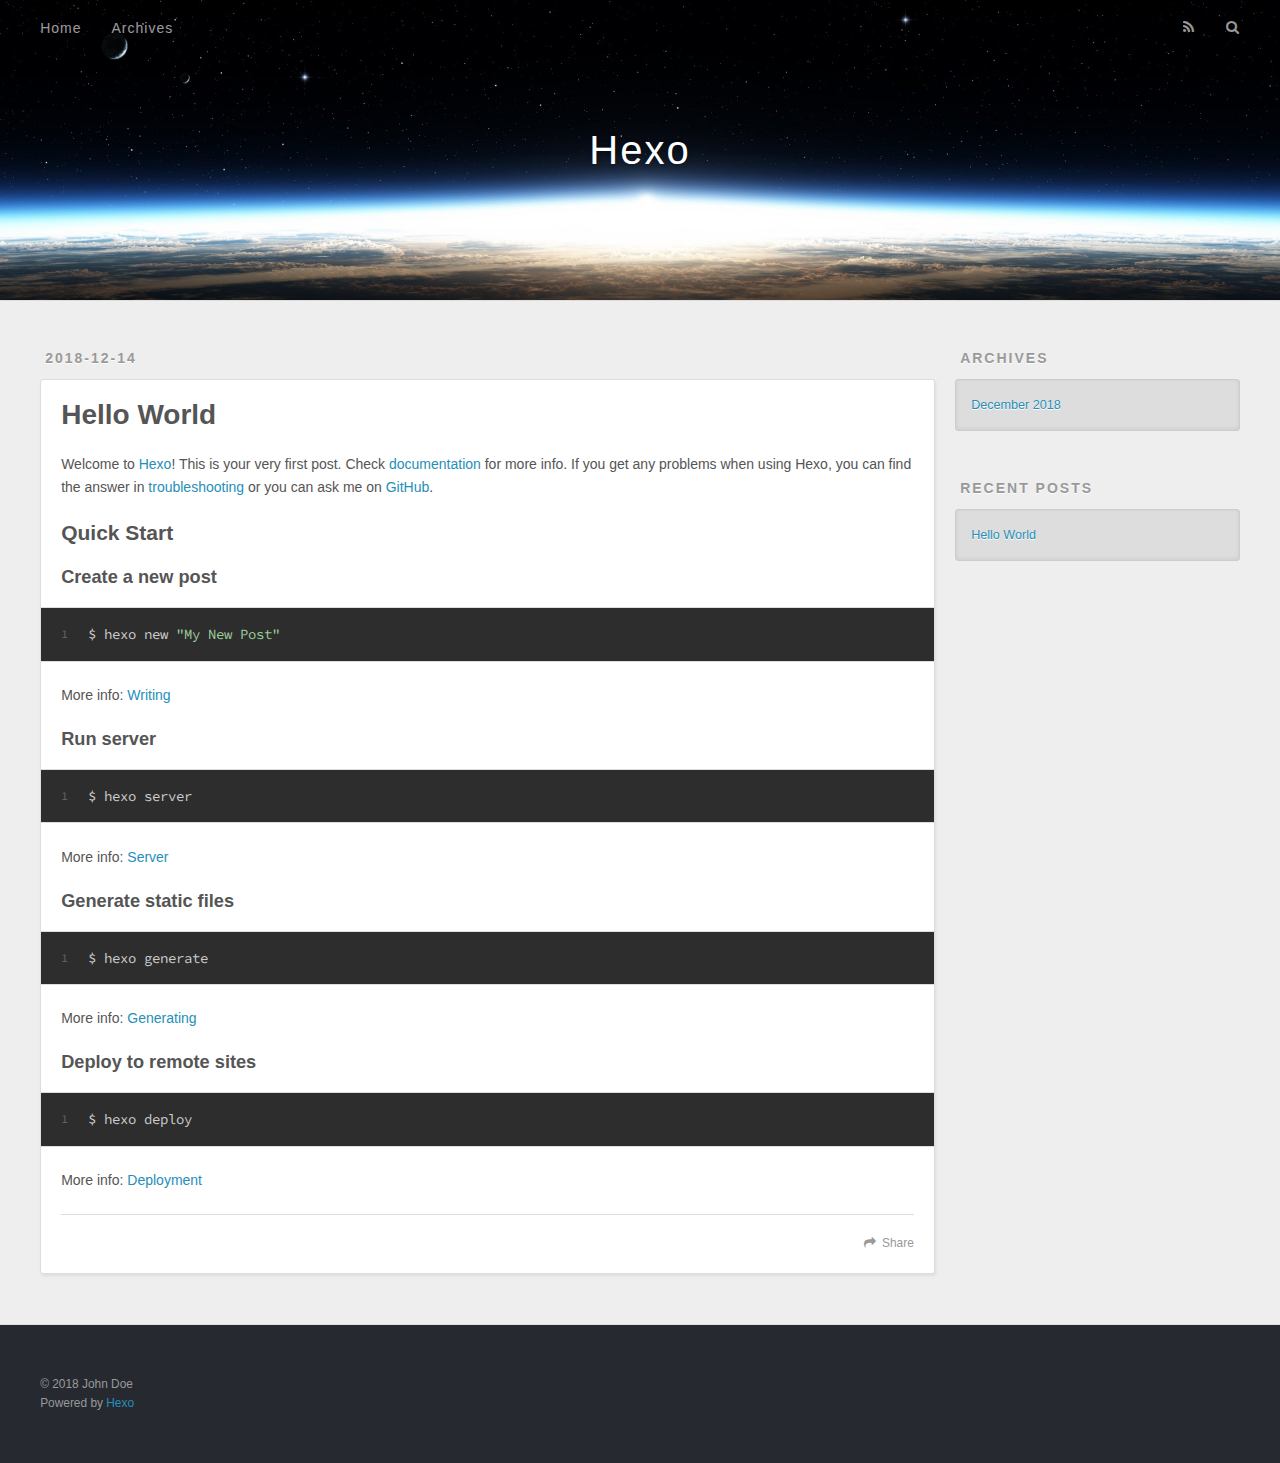
==== index.html @ 829ed629 "Site updated: 2018-12-14 21:58:43" ====
<!DOCTYPE html>
<html>
<head><meta name="generator" content="Hexo 3.8.0">
  <meta charset="utf-8">
  

  
  <title>Hexo</title>
  <meta name="viewport" content="width=device-width, initial-scale=1, maximum-scale=1">
  <meta property="og:type" content="website">
<meta property="og:title" content="Hexo">
<meta property="og:url" content="http://yoursite.com/index.html">
<meta property="og:site_name" content="Hexo">
<meta property="og:locale" content="default">
<meta name="twitter:card" content="summary">
<meta name="twitter:title" content="Hexo">
  
    <link rel="alternate" href="/atom.xml" title="Hexo" type="application/atom+xml">
  
  
    <link rel="icon" href="/favicon.png">
  
  
    <link href="//fonts.googleapis.com/css?family=Source+Code+Pro" rel="stylesheet" type="text/css">
  
  <link rel="stylesheet" href="/css/style.css">
</head>
</html>
<body>
  <div id="container">
    <div id="wrap">
      <header id="header">
  <div id="banner"></div>
  <div id="header-outer" class="outer">
    <div id="header-title" class="inner">
      <h1 id="logo-wrap">
        <a href="/" id="logo">Hexo</a>
      </h1>
      
    </div>
    <div id="header-inner" class="inner">
      <nav id="main-nav">
        <a id="main-nav-toggle" class="nav-icon"></a>
        
          <a class="main-nav-link" href="/">Home</a>
        
          <a class="main-nav-link" href="/archives">Archives</a>
        
      </nav>
      <nav id="sub-nav">
        
          <a id="nav-rss-link" class="nav-icon" href="/atom.xml" title="RSS Feed"></a>
        
        <a id="nav-search-btn" class="nav-icon" title="Search"></a>
      </nav>
      <div id="search-form-wrap">
        <form action="//google.com/search" method="get" accept-charset="UTF-8" class="search-form"><input type="search" name="q" class="search-form-input" placeholder="Search"><button type="submit" class="search-form-submit">&#xF002;</button><input type="hidden" name="sitesearch" value="http://yoursite.com"></form>
      </div>
    </div>
  </div>
</header>
      <div class="outer">
        <section id="main">
  
    <article id="post-hello-world" class="article article-type-post" itemscope="" itemprop="blogPost">
  <div class="article-meta">
    <a href="/2018/12/14/hello-world/" class="article-date">
  <time datetime="2018-12-14T13:43:56.917Z" itemprop="datePublished">2018-12-14</time>
</a>
    
  </div>
  <div class="article-inner">
    
    
      <header class="article-header">
        
  
    <h1 itemprop="name">
      <a class="article-title" href="/2018/12/14/hello-world/">Hello World</a>
    </h1>
  

      </header>
    
    <div class="article-entry" itemprop="articleBody">
      
        <p>Welcome to <a href="https://hexo.io/" target="_blank" rel="noopener">Hexo</a>! This is your very first post. Check <a href="https://hexo.io/docs/" target="_blank" rel="noopener">documentation</a> for more info. If you get any problems when using Hexo, you can find the answer in <a href="https://hexo.io/docs/troubleshooting.html" target="_blank" rel="noopener">troubleshooting</a> or you can ask me on <a href="https://github.com/hexojs/hexo/issues" target="_blank" rel="noopener">GitHub</a>.</p>
<h2 id="Quick-Start"><a href="#Quick-Start" class="headerlink" title="Quick Start"></a>Quick Start</h2><h3 id="Create-a-new-post"><a href="#Create-a-new-post" class="headerlink" title="Create a new post"></a>Create a new post</h3><figure class="highlight bash"><table><tr><td class="gutter"><pre><span class="line">1</span><br></pre></td><td class="code"><pre><span class="line">$ hexo new <span class="string">"My New Post"</span></span><br></pre></td></tr></table></figure>
<p>More info: <a href="https://hexo.io/docs/writing.html" target="_blank" rel="noopener">Writing</a></p>
<h3 id="Run-server"><a href="#Run-server" class="headerlink" title="Run server"></a>Run server</h3><figure class="highlight bash"><table><tr><td class="gutter"><pre><span class="line">1</span><br></pre></td><td class="code"><pre><span class="line">$ hexo server</span><br></pre></td></tr></table></figure>
<p>More info: <a href="https://hexo.io/docs/server.html" target="_blank" rel="noopener">Server</a></p>
<h3 id="Generate-static-files"><a href="#Generate-static-files" class="headerlink" title="Generate static files"></a>Generate static files</h3><figure class="highlight bash"><table><tr><td class="gutter"><pre><span class="line">1</span><br></pre></td><td class="code"><pre><span class="line">$ hexo generate</span><br></pre></td></tr></table></figure>
<p>More info: <a href="https://hexo.io/docs/generating.html" target="_blank" rel="noopener">Generating</a></p>
<h3 id="Deploy-to-remote-sites"><a href="#Deploy-to-remote-sites" class="headerlink" title="Deploy to remote sites"></a>Deploy to remote sites</h3><figure class="highlight bash"><table><tr><td class="gutter"><pre><span class="line">1</span><br></pre></td><td class="code"><pre><span class="line">$ hexo deploy</span><br></pre></td></tr></table></figure>
<p>More info: <a href="https://hexo.io/docs/deployment.html" target="_blank" rel="noopener">Deployment</a></p>

      
    </div>
    <footer class="article-footer">
      <a data-url="http://yoursite.com/2018/12/14/hello-world/" data-id="cjpo3c5bd0000q1fya7l4quei" class="article-share-link">Share</a>
      
      
    </footer>
  </div>
  
</article>


  


</section>
        
          <aside id="sidebar">
  
    

  
    

  
    
  
    
  <div class="widget-wrap">
    <h3 class="widget-title">Archives</h3>
    <div class="widget">
      <ul class="archive-list"><li class="archive-list-item"><a class="archive-list-link" href="/archives/2018/12/">December 2018</a></li></ul>
    </div>
  </div>


  
    
  <div class="widget-wrap">
    <h3 class="widget-title">Recent Posts</h3>
    <div class="widget">
      <ul>
        
          <li>
            <a href="/2018/12/14/hello-world/">Hello World</a>
          </li>
        
      </ul>
    </div>
  </div>

  
</aside>
        
      </div>
      <footer id="footer">
  
  <div class="outer">
    <div id="footer-info" class="inner">
      &copy; 2018 John Doe<br>
      Powered by <a href="http://hexo.io/" target="_blank">Hexo</a>
    </div>
  </div>
</footer>
    </div>
    <nav id="mobile-nav">
  
    <a href="/" class="mobile-nav-link">Home</a>
  
    <a href="/archives" class="mobile-nav-link">Archives</a>
  
</nav>
    

<script src="//ajax.googleapis.com/ajax/libs/jquery/2.0.3/jquery.min.js"></script>


  <link rel="stylesheet" href="/fancybox/jquery.fancybox.css">
  <script src="/fancybox/jquery.fancybox.pack.js"></script>


<script src="/js/script.js"></script>



  </div>
</body>
</html>
---- css/style.css ----
body {
  width: 100%;
}
body:before,
body:after {
  content: "";
  display: table;
}
body:after {
  clear: both;
}
html,
body,
div,
span,
applet,
object,
iframe,
h1,
h2,
h3,
h4,
h5,
h6,
p,
blockquote,
pre,
a,
abbr,
acronym,
address,
big,
cite,
code,
del,
dfn,
em,
img,
ins,
kbd,
q,
s,
samp,
small,
strike,
strong,
sub,
sup,
tt,
var,
dl,
dt,
dd,
ol,
ul,
li,
fieldset,
form,
label,
legend,
table,
caption,
tbody,
tfoot,
thead,
tr,
th,
td {
  margin: 0;
  padding: 0;
  border: 0;
  outline: 0;
  font-weight: inherit;
  font-style: inherit;
  font-family: inherit;
  font-size: 100%;
  vertical-align: baseline;
}
body {
  line-height: 1;
  color: #000;
  background: #fff;
}
ol,
ul {
  list-style: none;
}
table {
  border-collapse: separate;
  border-spacing: 0;
  vertical-align: middle;
}
caption,
th,
td {
  text-align: left;
  font-weight: normal;
  vertical-align: middle;
}
a img {
  border: none;
}
input,
button {
  margin: 0;
  padding: 0;
}
input::-moz-focus-inner,
button::-moz-focus-inner {
  border: 0;
  padding: 0;
}
@font-face {
  font-family: FontAwesome;
  font-style: normal;
  font-weight: normal;
  src: url("fonts/fontawesome-webfont.eot?v=#4.0.3");
  src: url("fonts/fontawesome-webfont.eot?#iefix&v=#4.0.3") format("embedded-opentype"), url("fonts/fontawesome-webfont.woff?v=#4.0.3") format("woff"), url("fonts/fontawesome-webfont.ttf?v=#4.0.3") format("truetype"), url("fonts/fontawesome-webfont.svg#fontawesomeregular?v=#4.0.3") format("svg");
}
html,
body,
#container {
  height: 100%;
}
body {
  background: #eee;
  font: 14px -apple-system, BlinkMacSystemFont, "Segoe UI", "Roboto", "Oxygen", "Ubuntu", "Cantarell", "Fira Sans", "Droid Sans", "Helvetica Neue", sans-serif;
  -webkit-text-size-adjust: 100%;
}
.outer {
  max-width: 1220px;
  margin: 0 auto;
  padding: 0 20px;
}
.outer:before,
.outer:after {
  content: "";
  display: table;
}
.outer:after {
  clear: both;
}
.inner {
  display: inline;
  float: left;
  width: 98.33333333333333%;
  margin: 0 0.833333333333333%;
}
.left,
.alignleft {
  float: left;
}
.right,
.alignright {
  float: right;
}
.clear {
  clear: both;
}
#container {
  position: relative;
}
.mobile-nav-on {
  overflow: hidden;
}
#wrap {
  height: 100%;
  width: 100%;
  position: absolute;
  top: 0;
  left: 0;
  -webkit-transition: 0.2s ease-out;
  -moz-transition: 0.2s ease-out;
  -ms-transition: 0.2s ease-out;
  transition: 0.2s ease-out;
  z-index: 1;
  background: #eee;
}
.mobile-nav-on #wrap {
  left: 280px;
}
@media screen and (min-width: 768px) {
  #main {
    display: inline;
    float: left;
    width: 73.33333333333333%;
    margin: 0 0.833333333333333%;
  }
}
.article-date,
.article-category-link,
.archive-year,
.widget-title {
  text-decoration: none;
  text-transform: uppercase;
  letter-spacing: 2px;
  color: #999;
  margin-bottom: 1em;
  margin-left: 5px;
  line-height: 1em;
  text-shadow: 0 1px #fff;
  font-weight: bold;
}
.article-inner,
.archive-article-inner {
  background: #fff;
  -webkit-box-shadow: 1px 2px 3px #ddd;
  box-shadow: 1px 2px 3px #ddd;
  border: 1px solid #ddd;
  border-radius: 3px;
}
.article-entry h1,
.widget h1 {
  font-size: 2em;
}
.article-entry h2,
.widget h2 {
  font-size: 1.5em;
}
.article-entry h3,
.widget h3 {
  font-size: 1.3em;
}
.article-entry h4,
.widget h4 {
  font-size: 1.2em;
}
.article-entry h5,
.widget h5 {
  font-size: 1em;
}
.article-entry h6,
.widget h6 {
  font-size: 1em;
  color: #999;
}
.article-entry hr,
.widget hr {
  border: 1px dashed #ddd;
}
.article-entry strong,
.widget strong {
  font-weight: bold;
}
.article-entry em,
.widget em,
.article-entry cite,
.widget cite {
  font-style: italic;
}
.article-entry sup,
.widget sup,
.article-entry sub,
.widget sub {
  font-size: 0.75em;
  line-height: 0;
  position: relative;
  vertical-align: baseline;
}
.article-entry sup,
.widget sup {
  top: -0.5em;
}
.article-entry sub,
.widget sub {
  bottom: -0.2em;
}
.article-entry small,
.widget small {
  font-size: 0.85em;
}
.article-entry acronym,
.widget acronym,
.article-entry abbr,
.widget abbr {
  border-bottom: 1px dotted;
}
.article-entry ul,
.widget ul,
.article-entry ol,
.widget ol,
.article-entry dl,
.widget dl {
  margin: 0 20px;
  line-height: 1.6em;
}
.article-entry ul ul,
.widget ul ul,
.article-entry ol ul,
.widget ol ul,
.article-entry ul ol,
.widget ul ol,
.article-entry ol ol,
.widget ol ol {
  margin-top: 0;
  margin-bottom: 0;
}
.article-entry ul,
.widget ul {
  list-style: disc;
}
.article-entry ol,
.widget ol {
  list-style: decimal;
}
.article-entry dt,
.widget dt {
  font-weight: bold;
}
#header {
  height: 300px;
  position: relative;
  border-bottom: 1px solid #ddd;
}
#header:before,
#header:after {
  content: "";
  position: absolute;
  left: 0;
  right: 0;
  height: 40px;
}
#header:before {
  top: 0;
  background: -webkit-linear-gradient(rgba(0,0,0,0.2), transparent);
  background: -moz-linear-gradient(rgba(0,0,0,0.2), transparent);
  background: -ms-linear-gradient(rgba(0,0,0,0.2), transparent);
  background: linear-gradient(rgba(0,0,0,0.2), transparent);
}
#header:after {
  bottom: 0;
  background: -webkit-linear-gradient(transparent, rgba(0,0,0,0.2));
  background: -moz-linear-gradient(transparent, rgba(0,0,0,0.2));
  background: -ms-linear-gradient(transparent, rgba(0,0,0,0.2));
  background: linear-gradient(transparent, rgba(0,0,0,0.2));
}
#header-outer {
  height: 100%;
  position: relative;
}
#header-inner {
  position: relative;
  overflow: hidden;
}
#banner {
  position: absolute;
  top: 0;
  left: 0;
  width: 100%;
  height: 100%;
  background: url("images/banner.jpg") center #000;
  -webkit-background-size: cover;
  -moz-background-size: cover;
  background-size: cover;
  z-index: -1;
}
#header-title {
  text-align: center;
  height: 40px;
  position: absolute;
  top: 50%;
  left: 0;
  margin-top: -20px;
}
#logo,
#subtitle {
  text-decoration: none;
  color: #fff;
  font-weight: 300;
  text-shadow: 0 1px 4px rgba(0,0,0,0.3);
}
#logo {
  font-size: 40px;
  line-height: 40px;
  letter-spacing: 2px;
}
#subtitle {
  font-size: 16px;
  line-height: 16px;
  letter-spacing: 1px;
}
#subtitle-wrap {
  margin-top: 16px;
}
#main-nav {
  float: left;
  margin-left: -15px;
}
.nav-icon,
.main-nav-link {
  float: left;
  color: #fff;
  opacity: 0.6;
  text-decoration: none;
  text-shadow: 0 1px rgba(0,0,0,0.2);
  -webkit-transition: opacity 0.2s;
  -moz-transition: opacity 0.2s;
  -ms-transition: opacity 0.2s;
  transition: opacity 0.2s;
  display: block;
  padding: 20px 15px;
}
.nav-icon:hover,
.main-nav-link:hover {
  opacity: 1;
}
.nav-icon {
  font-family: FontAwesome;
  text-align: center;
  font-size: 14px;
  width: 14px;
  height: 14px;
  padding: 20px 15px;
  position: relative;
  cursor: pointer;
}
.main-nav-link {
  font-weight: 300;
  letter-spacing: 1px;
}
@media screen and (max-width: 479px) {
  .main-nav-link {
    display: none;
  }
}
#main-nav-toggle {
  display: none;
}
#main-nav-toggle:before {
  content: "\f0c9";
}
@media screen and (max-width: 479px) {
  #main-nav-toggle {
    display: block;
  }
}
#sub-nav {
  float: right;
  margin-right: -15px;
}
#nav-rss-link:before {
  content: "\f09e";
}
#nav-search-btn:before {
  content: "\f002";
}
#search-form-wrap {
  position: absolute;
  top: 15px;
  width: 150px;
  height: 30px;
  right: -150px;
  opacity: 0;
  -webkit-transition: 0.2s ease-out;
  -moz-transition: 0.2s ease-out;
  -ms-transition: 0.2s ease-out;
  transition: 0.2s ease-out;
}
#search-form-wrap.on {
  opacity: 1;
  right: 0;
}
@media screen and (max-width: 479px) {
  #search-form-wrap {
    width: 100%;
    right: -100%;
  }
}
.search-form {
  position: absolute;
  top: 0;
  left: 0;
  right: 0;
  background: #fff;
  padding: 5px 15px;
  border-radius: 15px;
  -webkit-box-shadow: 0 0 10px rgba(0,0,0,0.3);
  box-shadow: 0 0 10px rgba(0,0,0,0.3);
}
.search-form-input {
  border: none;
  background: none;
  color: #555;
  width: 100%;
  font: 13px -apple-system, BlinkMacSystemFont, "Segoe UI", "Roboto", "Oxygen", "Ubuntu", "Cantarell", "Fira Sans", "Droid Sans", "Helvetica Neue", sans-serif;
  outline: none;
}
.search-form-input::-webkit-search-results-decoration,
.search-form-input::-webkit-search-cancel-button {
  -webkit-appearance: none;
}
.search-form-submit {
  position: absolute;
  top: 50%;
  right: 10px;
  margin-top: -7px;
  font: 13px FontAwesome;
  border: none;
  background: none;
  color: #bbb;
  cursor: pointer;
}
.search-form-submit:hover,
.search-form-submit:focus {
  color: #777;
}
.article {
  margin: 50px 0;
}
.article-inner {
  overflow: hidden;
}
.article-meta:before,
.article-meta:after {
  content: "";
  display: table;
}
.article-meta:after {
  clear: both;
}
.article-date {
  float: left;
}
.article-category {
  float: left;
  line-height: 1em;
  color: #ccc;
  text-shadow: 0 1px #fff;
  margin-left: 8px;
}
.article-category:before {
  content: "\2022";
}
.article-category-link {
  margin: 0 12px 1em;
}
.article-header {
  padding: 20px 20px 0;
}
.article-title {
  text-decoration: none;
  font-size: 2em;
  font-weight: bold;
  color: #555;
  line-height: 1.1em;
  -webkit-transition: color 0.2s;
  -moz-transition: color 0.2s;
  -ms-transition: color 0.2s;
  transition: color 0.2s;
}
a.article-title:hover {
  color: #258fb8;
}
.article-entry {
  color: #555;
  padding: 0 20px;
}
.article-entry:before,
.article-entry:after {
  content: "";
  display: table;
}
.article-entry:after {
  clear: both;
}
.article-entry p,
.article-entry table {
  line-height: 1.6em;
  margin: 1.6em 0;
}
.article-entry h1,
.article-entry h2,
.article-entry h3,
.article-entry h4,
.article-entry h5,
.article-entry h6 {
  font-weight: bold;
}
.article-entry h1,
.article-entry h2,
.article-entry h3,
.article-entry h4,
.article-entry h5,
.article-entry h6 {
  line-height: 1.1em;
  margin: 1.1em 0;
}
.article-entry a {
  color: #258fb8;
  text-decoration: none;
}
.article-entry a:hover {
  text-decoration: underline;
}
.article-entry ul,
.article-entry ol,
.article-entry dl {
  margin-top: 1.6em;
  margin-bottom: 1.6em;
}
.article-entry img,
.article-entry video {
  max-width: 100%;
  height: auto;
  display: block;
  margin: auto;
}
.article-entry iframe {
  border: none;
}
.article-entry table {
  width: 100%;
  border-collapse: collapse;
  border-spacing: 0;
}
.article-entry th {
  font-weight: bold;
  border-bottom: 3px solid #ddd;
  padding-bottom: 0.5em;
}
.article-entry td {
  border-bottom: 1px solid #ddd;
  padding: 10px 0;
}
.article-entry blockquote {
  font-family: Georgia, "Times New Roman", serif;
  font-size: 1.4em;
  margin: 1.6em 20px;
  text-align: center;
}
.article-entry blockquote footer {
  font-size: 14px;
  margin: 1.6em 0;
  font-family: -apple-system, BlinkMacSystemFont, "Segoe UI", "Roboto", "Oxygen", "Ubuntu", "Cantarell", "Fira Sans", "Droid Sans", "Helvetica Neue", sans-serif;
}
.article-entry blockquote footer cite:before {
  content: "—";
  padding: 0 0.5em;
}
.article-entry .pullquote {
  text-align: left;
  width: 45%;
  margin: 0;
}
.article-entry .pullquote.left {
  margin-left: 0.5em;
  margin-right: 1em;
}
.article-entry .pullquote.right {
  margin-right: 0.5em;
  margin-left: 1em;
}
.article-entry .caption {
  color: #999;
  display: block;
  font-size: 0.9em;
  margin-top: 0.5em;
  position: relative;
  text-align: center;
}
.article-entry .video-container {
  position: relative;
  padding-top: 56.25%;
  height: 0;
  overflow: hidden;
}
.article-entry .video-container iframe,
.article-entry .video-container object,
.article-entry .video-container embed {
  position: absolute;
  top: 0;
  left: 0;
  width: 100%;
  height: 100%;
  margin-top: 0;
}
.article-more-link a {
  display: inline-block;
  line-height: 1em;
  padding: 6px 15px;
  border-radius: 15px;
  background: #eee;
  color: #999;
  text-shadow: 0 1px #fff;
  text-decoration: none;
}
.article-more-link a:hover {
  background: #258fb8;
  color: #fff;
  text-decoration: none;
  text-shadow: 0 1px #1e7293;
}
.article-footer {
  font-size: 0.85em;
  line-height: 1.6em;
  border-top: 1px solid #ddd;
  padding-top: 1.6em;
  margin: 0 20px 20px;
}
.article-footer:before,
.article-footer:after {
  content: "";
  display: table;
}
.article-footer:after {
  clear: both;
}
.article-footer a {
  color: #999;
  text-decoration: none;
}
.article-footer a:hover {
  color: #555;
}
.article-tag-list-item {
  float: left;
  margin-right: 10px;
}
.article-tag-list-link:before {
  content: "#";
}
.article-comment-link {
  float: right;
}
.article-comment-link:before {
  content: "\f075";
  font-family: FontAwesome;
  padding-right: 8px;
}
.article-share-link {
  cursor: pointer;
  float: right;
  margin-left: 20px;
}
.article-share-link:before {
  content: "\f064";
  font-family: FontAwesome;
  padding-right: 6px;
}
#article-nav {
  position: relative;
}
#article-nav:before,
#article-nav:after {
  content: "";
  display: table;
}
#article-nav:after {
  clear: both;
}
@media screen and (min-width: 768px) {
  #article-nav {
    margin: 50px 0;
  }
  #article-nav:before {
    width: 8px;
    height: 8px;
    position: absolute;
    top: 50%;
    left: 50%;
    margin-top: -4px;
    margin-left: -4px;
    content: "";
    border-radius: 50%;
    background: #ddd;
    -webkit-box-shadow: 0 1px 2px #fff;
    box-shadow: 0 1px 2px #fff;
  }
}
.article-nav-link-wrap {
  text-decoration: none;
  text-shadow: 0 1px #fff;
  color: #999;
  -webkit-box-sizing: border-box;
  -moz-box-sizing: border-box;
  box-sizing: border-box;
  margin-top: 50px;
  text-align: center;
  display: block;
}
.article-nav-link-wrap:hover {
  color: #555;
}
@media screen and (min-width: 768px) {
  .article-nav-link-wrap {
    width: 50%;
    margin-top: 0;
  }
}
@media screen and (min-width: 768px) {
  #article-nav-newer {
    float: left;
    text-align: right;
    padding-right: 20px;
  }
}
@media screen and (min-width: 768px) {
  #article-nav-older {
    float: right;
    text-align: left;
    padding-left: 20px;
  }
}
.article-nav-caption {
  text-transform: uppercase;
  letter-spacing: 2px;
  color: #ddd;
  line-height: 1em;
  font-weight: bold;
}
#article-nav-newer .article-nav-caption {
  margin-right: -2px;
}
.article-nav-title {
  font-size: 0.85em;
  line-height: 1.6em;
  margin-top: 0.5em;
}
.article-share-box {
  position: absolute;
  display: none;
  background: #fff;
  -webkit-box-shadow: 1px 2px 10px rgba(0,0,0,0.2);
  box-shadow: 1px 2px 10px rgba(0,0,0,0.2);
  border-radius: 3px;
  margin-left: -145px;
  overflow: hidden;
  z-index: 1;
}
.article-share-box.on {
  display: block;
}
.article-share-input {
  width: 100%;
  background: none;
  -webkit-box-sizing: border-box;
  -moz-box-sizing: border-box;
  box-sizing: border-box;
  font: 14px -apple-system, BlinkMacSystemFont, "Segoe UI", "Roboto", "Oxygen", "Ubuntu", "Cantarell", "Fira Sans", "Droid Sans", "Helvetica Neue", sans-serif;
  padding: 0 15px;
  color: #555;
  outline: none;
  border: 1px solid #ddd;
  border-radius: 3px 3px 0 0;
  height: 36px;
  line-height: 36px;
}
.article-share-links {
  background: #eee;
}
.article-share-links:before,
.article-share-links:after {
  content: "";
  display: table;
}
.article-share-links:after {
  clear: both;
}
.article-share-twitter,
.article-share-facebook,
.article-share-pinterest,
.article-share-google {
  width: 50px;
  height: 36px;
  display: block;
  float: left;
  position: relative;
  color: #999;
  text-shadow: 0 1px #fff;
}
.article-share-twitter:before,
.article-share-facebook:before,
.article-share-pinterest:before,
.article-share-google:before {
  font-size: 20px;
  font-family: FontAwesome;
  width: 20px;
  height: 20px;
  position: absolute;
  top: 50%;
  left: 50%;
  margin-top: -10px;
  margin-left: -10px;
  text-align: center;
}
.article-share-twitter:hover,
.article-share-facebook:hover,
.article-share-pinterest:hover,
.article-share-google:hover {
  color: #fff;
}
.article-share-twitter:before {
  content: "\f099";
}
.article-share-twitter:hover {
  background: #00aced;
  text-shadow: 0 1px #008abe;
}
.article-share-facebook:before {
  content: "\f09a";
}
.article-share-facebook:hover {
  background: #3b5998;
  text-shadow: 0 1px #2f477a;
}
.article-share-pinterest:before {
  content: "\f0d2";
}
.article-share-pinterest:hover {
  background: #cb2027;
  text-shadow: 0 1px #a21a1f;
}
.article-share-google:before {
  content: "\f0d5";
}
.article-share-google:hover {
  background: #dd4b39;
  text-shadow: 0 1px #be3221;
}
.article-gallery {
  background: #000;
  position: relative;
}
.article-gallery-photos {
  position: relative;
  overflow: hidden;
}
.article-gallery-img {
  display: none;
  max-width: 100%;
}
.article-gallery-img:first-child {
  display: block;
}
.article-gallery-img.loaded {
  position: absolute;
  display: block;
}
.article-gallery-img img {
  display: block;
  max-width: 100%;
  margin: 0 auto;
}
#comments {
  background: #fff;
  -webkit-box-shadow: 1px 2px 3px #ddd;
  box-shadow: 1px 2px 3px #ddd;
  padding: 20px;
  border: 1px solid #ddd;
  border-radius: 3px;
  margin: 50px 0;
}
#comments a {
  color: #258fb8;
}
.archives-wrap {
  margin: 50px 0;
}
.archives:before,
.archives:after {
  content: "";
  display: table;
}
.archives:after {
  clear: both;
}
.archive-year-wrap {
  margin-bottom: 1em;
}
.archives {
  -webkit-column-gap: 10px;
  -moz-column-gap: 10px;
  column-gap: 10px;
}
@media screen and (min-width: 480px) and (max-width: 767px) {
  .archives {
    -webkit-column-count: 2;
    -moz-column-count: 2;
    column-count: 2;
  }
}
@media screen and (min-width: 768px) {
  .archives {
    -webkit-column-count: 3;
    -moz-column-count: 3;
    column-count: 3;
  }
}
.archive-article {
  -webkit-column-break-inside: avoid;
  page-break-inside: avoid;
  overflow: hidden;
  break-inside: avoid-column;
}
.archive-article-inner {
  padding: 10px;
  margin-bottom: 15px;
}
.archive-article-title {
  text-decoration: none;
  font-weight: bold;
  color: #555;
  -webkit-transition: color 0.2s;
  -moz-transition: color 0.2s;
  -ms-transition: color 0.2s;
  transition: color 0.2s;
  line-height: 1.6em;
}
.archive-article-title:hover {
  color: #258fb8;
}
.archive-article-footer {
  margin-top: 1em;
}
.archive-article-date {
  color: #999;
  text-decoration: none;
  font-size: 0.85em;
  line-height: 1em;
  margin-bottom: 0.5em;
  display: block;
}
#page-nav {
  margin: 50px auto;
  background: #fff;
  -webkit-box-shadow: 1px 2px 3px #ddd;
  box-shadow: 1px 2px 3px #ddd;
  border: 1px solid #ddd;
  border-radius: 3px;
  text-align: center;
  color: #999;
  overflow: hidden;
}
#page-nav:before,
#page-nav:after {
  content: "";
  display: table;
}
#page-nav:after {
  clear: both;
}
#page-nav a,
#page-nav span {
  padding: 10px 20px;
  line-height: 1;
  height: 2ex;
}
#page-nav a {
  color: #999;
  text-decoration: none;
}
#page-nav a:hover {
  background: #999;
  color: #fff;
}
#page-nav .prev {
  float: left;
}
#page-nav .next {
  float: right;
}
#page-nav .page-number {
  display: inline-block;
}
@media screen and (max-width: 479px) {
  #page-nav .page-number {
    display: none;
  }
}
#page-nav .current {
  color: #555;
  font-weight: bold;
}
#page-nav .space {
  color: #ddd;
}
#footer {
  background: #262a30;
  padding: 50px 0;
  border-top: 1px solid #ddd;
  color: #999;
}
#footer a {
  color: #258fb8;
  text-decoration: none;
}
#footer a:hover {
  text-decoration: underline;
}
#footer-info {
  line-height: 1.6em;
  font-size: 0.85em;
}
.article-entry pre,
.article-entry .highlight {
  background: #2d2d2d;
  margin: 0 -20px;
  padding: 15px 20px;
  border-style: solid;
  border-color: #ddd;
  border-width: 1px 0;
  overflow: auto;
  color: #ccc;
  line-height: 22.400000000000002px;
}
.article-entry .highlight .gutter pre,
.article-entry .gist .gist-file .gist-data .line-numbers {
  color: #666;
  font-size: 0.85em;
}
.article-entry pre,
.article-entry code {
  font-family: "Source Code Pro", Consolas, Monaco, Menlo, Consolas, monospace;
}
.article-entry code {
  background: #eee;
  text-shadow: 0 1px #fff;
  padding: 0 0.3em;
}
.article-entry pre code {
  background: none;
  text-shadow: none;
  padding: 0;
}
.article-entry .highlight pre {
  border: none;
  margin: 0;
  padding: 0;
}
.article-entry .highlight table {
  margin: 0;
  width: auto;
}
.article-entry .highlight td {
  border: none;
  padding: 0;
}
.article-entry .highlight figcaption {
  font-size: 0.85em;
  color: #999;
  line-height: 1em;
  margin-bottom: 1em;
}
.article-entry .highlight figcaption:before,
.article-entry .highlight figcaption:after {
  content: "";
  display: table;
}
.article-entry .highlight figcaption:after {
  clear: both;
}
.article-entry .highlight figcaption a {
  float: right;
}
.article-entry .highlight .gutter pre {
  text-align: right;
  padding-right: 20px;
}
.article-entry .highlight .line {
  height: 22.400000000000002px;
}
.article-entry .highlight .line.marked {
  background: #515151;
}
.article-entry .gist {
  margin: 0 -20px;
  border-style: solid;
  border-color: #ddd;
  border-width: 1px 0;
  background: #2d2d2d;
  padding: 15px 20px 15px 0;
}
.article-entry .gist .gist-file {
  border: none;
  font-family: "Source Code Pro", Consolas, Monaco, Menlo, Consolas, monospace;
  margin: 0;
}
.article-entry .gist .gist-file .gist-data {
  background: none;
  border: none;
}
.article-entry .gist .gist-file .gist-data .line-numbers {
  background: none;
  border: none;
  padding: 0 20px 0 0;
}
.article-entry .gist .gist-file .gist-data .line-data {
  padding: 0 !important;
}
.article-entry .gist .gist-file .highlight {
  margin: 0;
  padding: 0;
  border: none;
}
.article-entry .gist .gist-file .gist-meta {
  background: #2d2d2d;
  color: #999;
  font: 0.85em -apple-system, BlinkMacSystemFont, "Segoe UI", "Roboto", "Oxygen", "Ubuntu", "Cantarell", "Fira Sans", "Droid Sans", "Helvetica Neue", sans-serif;
  text-shadow: 0 0;
  padding: 0;
  margin-top: 1em;
  margin-left: 20px;
}
.article-entry .gist .gist-file .gist-meta a {
  color: #258fb8;
  font-weight: normal;
}
.article-entry .gist .gist-file .gist-meta a:hover {
  text-decoration: underline;
}
pre .comment,
pre .title {
  color: #999;
}
pre .variable,
pre .attribute,
pre .tag,
pre .regexp,
pre .ruby .constant,
pre .xml .tag .title,
pre .xml .pi,
pre .xml .doctype,
pre .html .doctype,
pre .css .id,
pre .css .class,
pre .css .pseudo {
  color: #f2777a;
}
pre .number,
pre .preprocessor,
pre .built_in,
pre .literal,
pre .params,
pre .constant {
  color: #f99157;
}
pre .class,
pre .ruby .class .title,
pre .css .rules .attribute {
  color: #9c9;
}
pre .string,
pre .value,
pre .inheritance,
pre .header,
pre .ruby .symbol,
pre .xml .cdata {
  color: #9c9;
}
pre .css .hexcolor {
  color: #6cc;
}
pre .function,
pre .python .decorator,
pre .python .title,
pre .ruby .function .title,
pre .ruby .title .keyword,
pre .perl .sub,
pre .javascript .title,
pre .coffeescript .title {
  color: #69c;
}
pre .keyword,
pre .javascript .function {
  color: #c9c;
}
@media screen and (max-width: 479px) {
  #mobile-nav {
    position: absolute;
    top: 0;
    left: 0;
    width: 280px;
    height: 100%;
    background: #191919;
    border-right: 1px solid #fff;
  }
}
@media screen and (max-width: 479px) {
  .mobile-nav-link {
    display: block;
    color: #999;
    text-decoration: none;
    padding: 15px 20px;
    font-weight: bold;
  }
  .mobile-nav-link:hover {
    color: #fff;
  }
}
@media screen and (min-width: 768px) {
  #sidebar {
    display: inline;
    float: left;
    width: 23.333333333333332%;
    margin: 0 0.833333333333333%;
  }
}
.widget-wrap {
  margin: 50px 0;
}
.widget {
  color: #777;
  text-shadow: 0 1px #fff;
  background: #ddd;
  -webkit-box-shadow: 0 -1px 4px #ccc inset;
  box-shadow: 0 -1px 4px #ccc inset;
  border: 1px solid #ccc;
  padding: 15px;
  border-radius: 3px;
}
.widget a {
  color: #258fb8;
  text-decoration: none;
}
.widget a:hover {
  text-decoration: underline;
}
.widget ul ul,
.widget ol ul,
.widget dl ul,
.widget ul ol,
.widget ol ol,
.widget dl ol,
.widget ul dl,
.widget ol dl,
.widget dl dl {
  margin-left: 15px;
  list-style: disc;
}
.widget {
  line-height: 1.6em;
  word-wrap: break-word;
  font-size: 0.9em;
}
.widget ul,
.widget ol {
  list-style: none;
  margin: 0;
}
.widget ul ul,
.widget ol ul,
.widget ul ol,
.widget ol ol {
  margin: 0 20px;
}
.widget ul ul,
.widget ol ul {
  list-style: disc;
}
.widget ul ol,
.widget ol ol {
  list-style: decimal;
}
.category-list-count,
.tag-list-count,
.archive-list-count {
  padding-left: 5px;
  color: #999;
  font-size: 0.85em;
}
.category-list-count:before,
.tag-list-count:before,
.archive-list-count:before {
  content: "(";
}
.category-list-count:after,
.tag-list-count:after,
.archive-list-count:after {
  content: ")";
}
.tagcloud a {
  margin-right: 5px;
  display: inline-block;
}
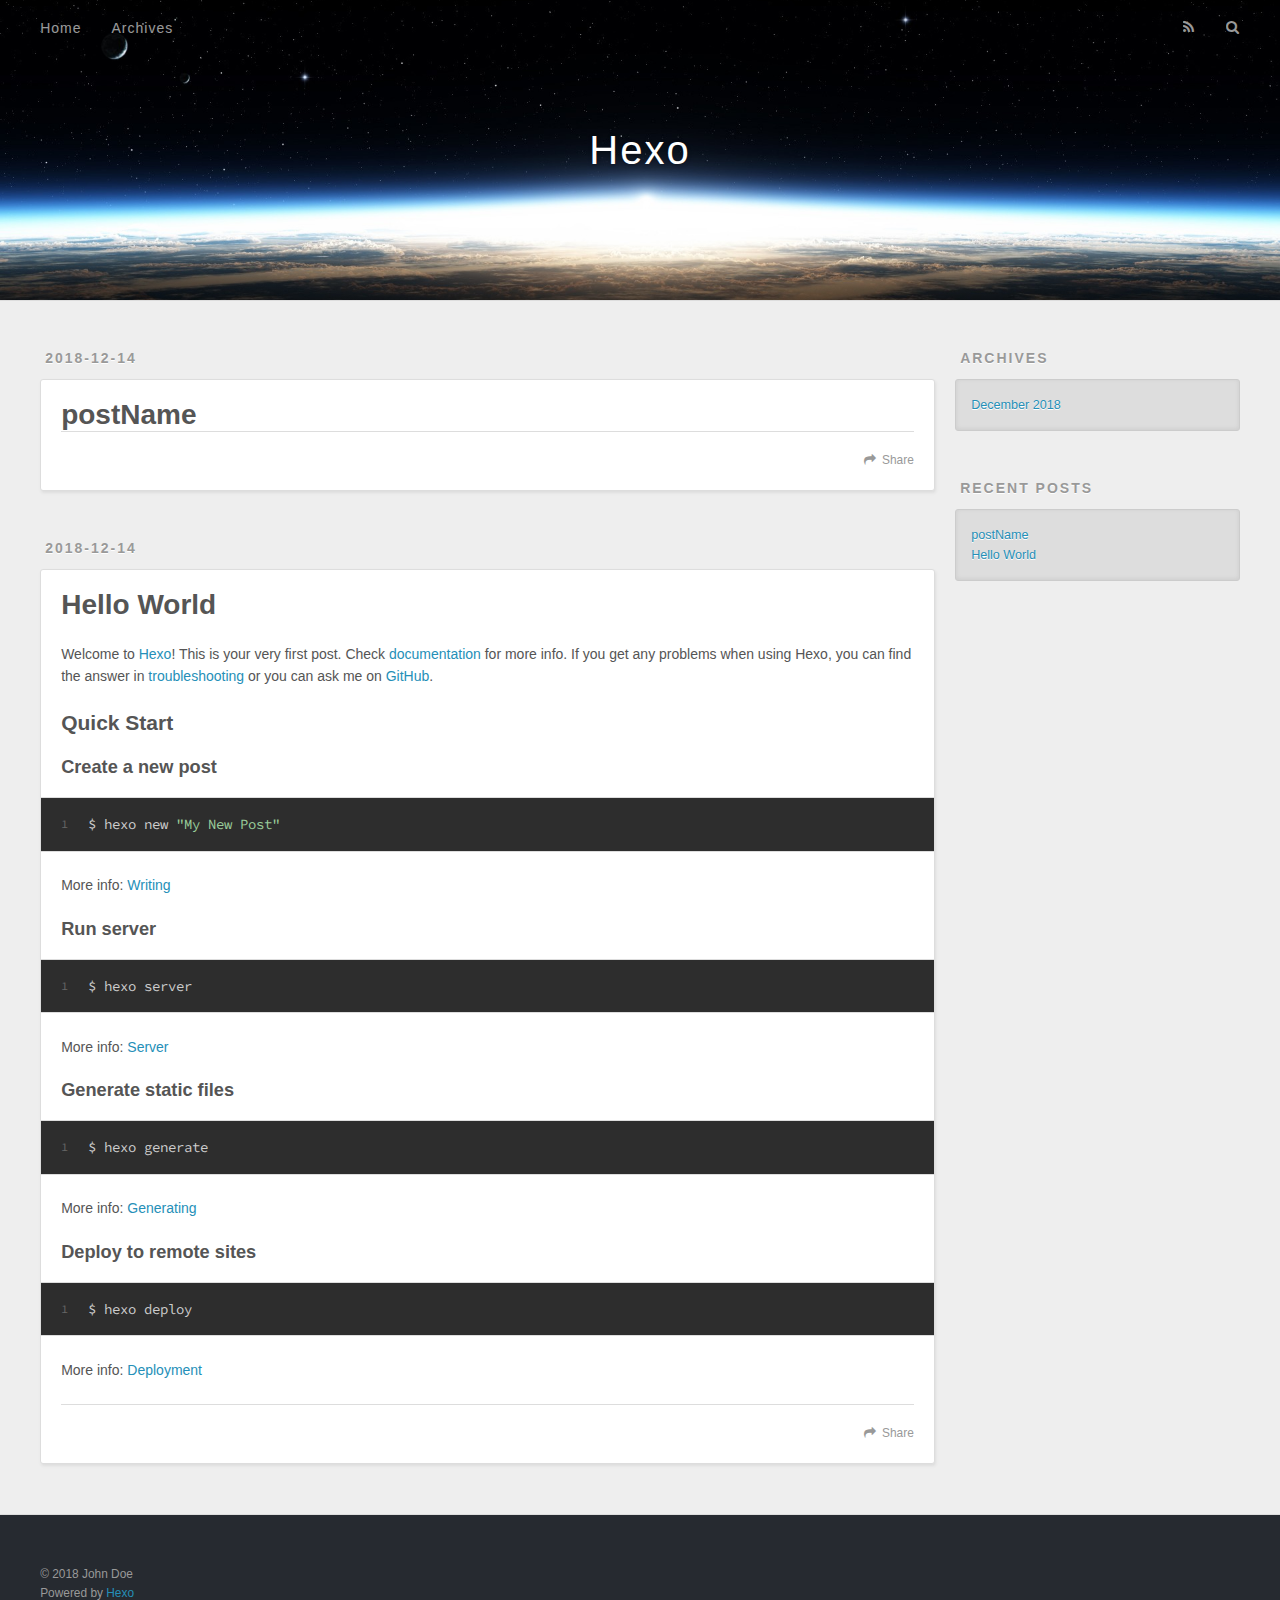
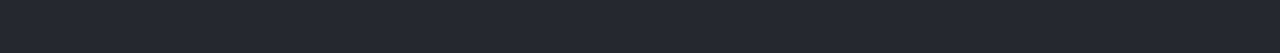
==== commit 116cebdc: "Site updated: 2018-12-14 22:01:47" ====
--- a/index.html
+++ b/index.html
@@ -62,6 +62,42 @@
       <div class="outer">
         <section id="main">
   
+    <article id="post-postName" class="article article-type-post" itemscope="" itemprop="blogPost">
+  <div class="article-meta">
+    <a href="/2018/12/14/postName/" class="article-date">
+  <time datetime="2018-12-14T14:01:36.000Z" itemprop="datePublished">2018-12-14</time>
+</a>
+    
+  </div>
+  <div class="article-inner">
+    
+    
+      <header class="article-header">
+        
+  
+    <h1 itemprop="name">
+      <a class="article-title" href="/2018/12/14/postName/">postName</a>
+    </h1>
+  
+
+      </header>
+    
+    <div class="article-entry" itemprop="articleBody">
+      
+        
+      
+    </div>
+    <footer class="article-footer">
+      <a data-url="http://yoursite.com/2018/12/14/postName/" data-id="cjpo3ppv90000tlsie39d3qp1" class="article-share-link">Share</a>
+      
+      
+    </footer>
+  </div>
+  
+</article>
+
+
+  
     <article id="post-hello-world" class="article article-type-post" itemscope="" itemprop="blogPost">
   <div class="article-meta">
     <a href="/2018/12/14/hello-world/" class="article-date">
@@ -97,7 +133,7 @@
       
     </div>
     <footer class="article-footer">
-      <a data-url="http://yoursite.com/2018/12/14/hello-world/" data-id="cjpo3c5bd0000q1fya7l4quei" class="article-share-link">Share</a>
+      <a data-url="http://yoursite.com/2018/12/14/hello-world/" data-id="cjpo3ppvd0001tlsit2i5ob4m" class="article-share-link">Share</a>
       
       
     </footer>
@@ -138,6 +174,10 @@
       <ul>
         
           <li>
+            <a href="/2018/12/14/postName/">postName</a>
+          </li>
+        
+          <li>
             <a href="/2018/12/14/hello-world/">Hello World</a>
           </li>
         
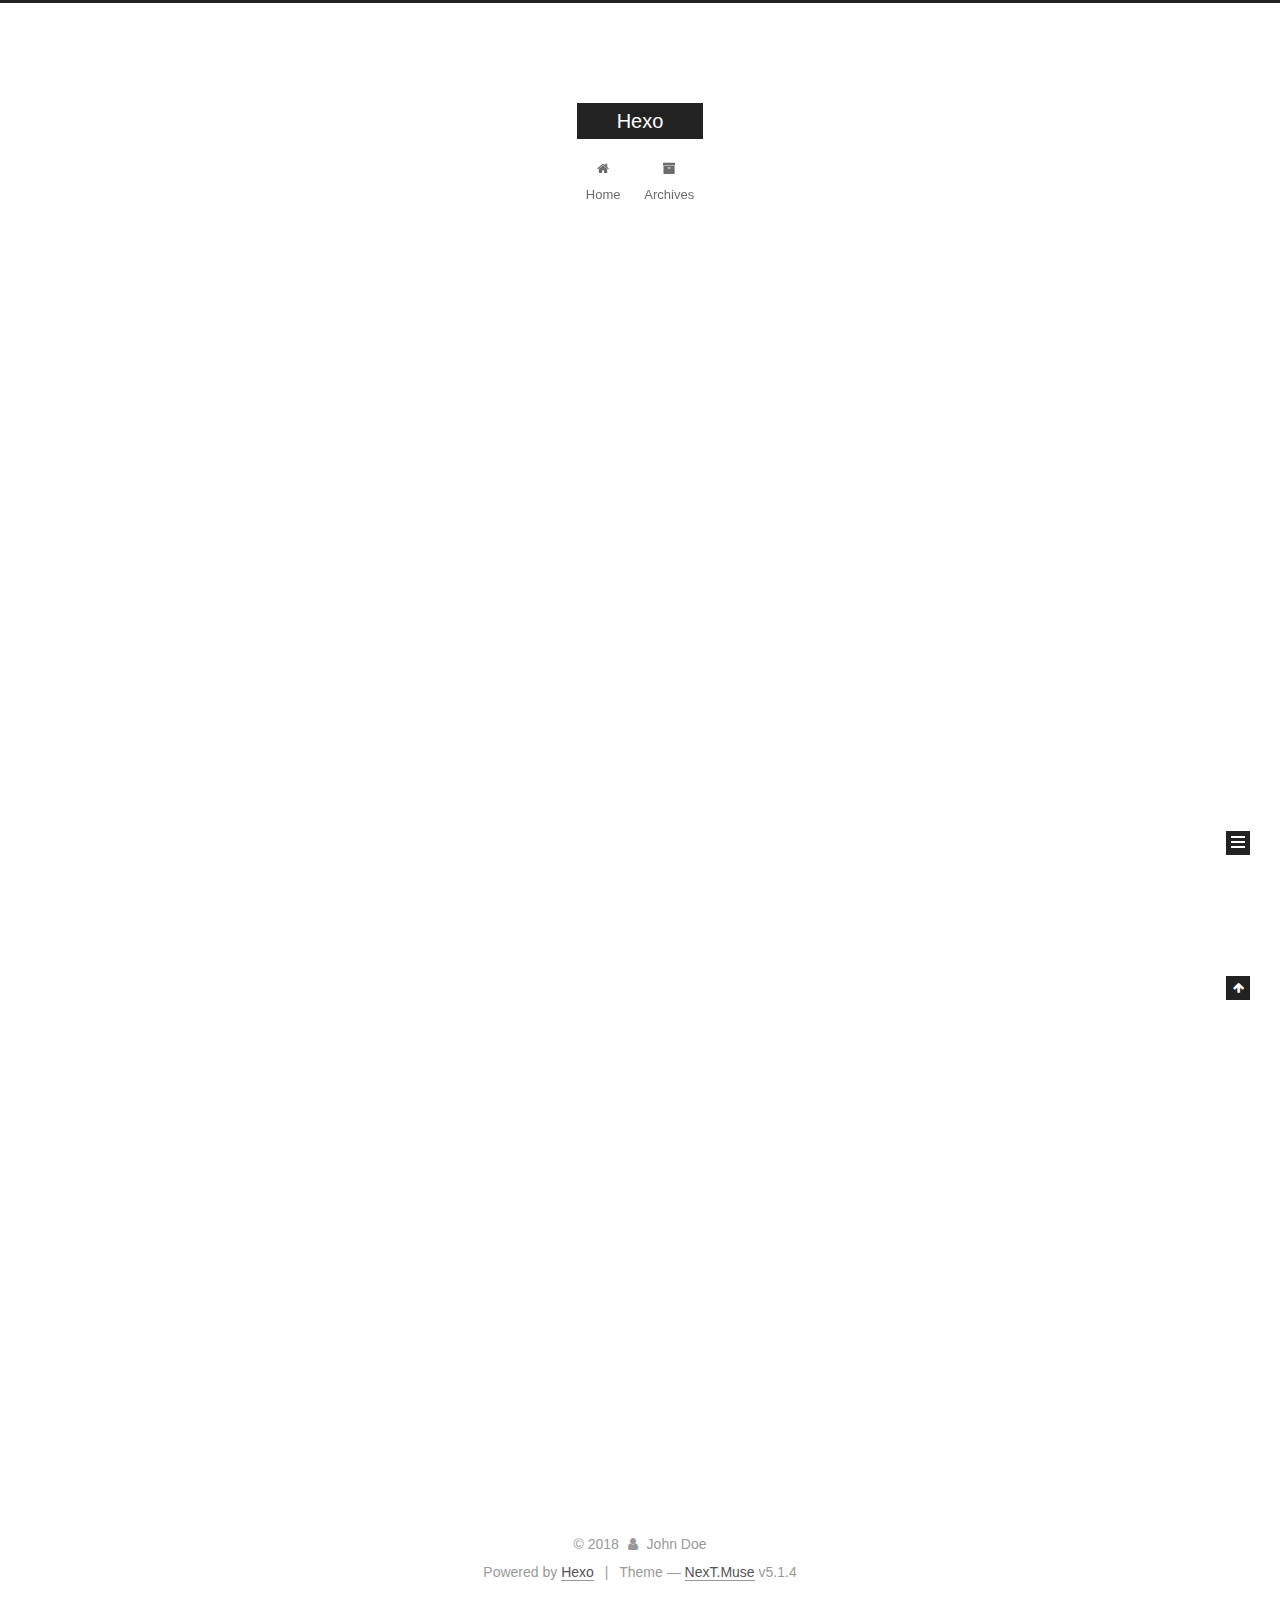
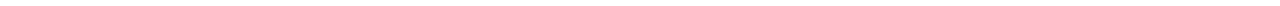
==== commit f1cdbf84: "Site updated: 2018-12-14 22:07:38" ====
--- a/index.html
+++ b/index.html
@@ -1,126 +1,425 @@
 <!DOCTYPE html>
-<html>
+
+
+
+  
+
+
+<html class="theme-next muse use-motion" lang="">
 <head><meta name="generator" content="Hexo 3.8.0">
-  <meta charset="utf-8">
-  
-
-  
-  <title>Hexo</title>
-  <meta name="viewport" content="width=device-width, initial-scale=1, maximum-scale=1">
-  <meta property="og:type" content="website">
+  <meta charset="UTF-8">
+<meta http-equiv="X-UA-Compatible" content="IE=edge">
+<meta name="viewport" content="width=device-width, initial-scale=1, maximum-scale=1">
+<meta name="theme-color" content="#222">
+
+
+
+
+
+
+
+
+
+<meta http-equiv="Cache-Control" content="no-transform">
+<meta http-equiv="Cache-Control" content="no-siteapp">
+
+
+
+
+
+
+
+
+
+
+
+
+
+
+
+
+  
+  
+  <link href="/lib/fancybox/source/jquery.fancybox.css?v=2.1.5" rel="stylesheet" type="text/css">
+
+
+
+
+
+
+
+<link href="/lib/font-awesome/css/font-awesome.min.css?v=4.6.2" rel="stylesheet" type="text/css">
+
+<link href="/css/main.css?v=5.1.4" rel="stylesheet" type="text/css">
+
+
+  <link rel="apple-touch-icon" sizes="180x180" href="/images/apple-touch-icon-next.png?v=5.1.4">
+
+
+  <link rel="icon" type="image/png" sizes="32x32" href="/images/favicon-32x32-next.png?v=5.1.4">
+
+
+  <link rel="icon" type="image/png" sizes="16x16" href="/images/favicon-16x16-next.png?v=5.1.4">
+
+
+  <link rel="mask-icon" href="/images/logo.svg?v=5.1.4" color="#222">
+
+
+
+
+
+  <meta name="keywords" content="Hexo, NexT">
+
+
+
+
+
+
+
+
+
+
+<meta property="og:type" content="website">
 <meta property="og:title" content="Hexo">
 <meta property="og:url" content="http://yoursite.com/index.html">
 <meta property="og:site_name" content="Hexo">
 <meta property="og:locale" content="default">
 <meta name="twitter:card" content="summary">
 <meta name="twitter:title" content="Hexo">
-  
-    <link rel="alternate" href="/atom.xml" title="Hexo" type="application/atom+xml">
-  
-  
-    <link rel="icon" href="/favicon.png">
-  
-  
-    <link href="//fonts.googleapis.com/css?family=Source+Code+Pro" rel="stylesheet" type="text/css">
-  
-  <link rel="stylesheet" href="/css/style.css">
+
+
+
+<script type="text/javascript" id="hexo.configurations">
+  var NexT = window.NexT || {};
+  var CONFIG = {
+    root: '/',
+    scheme: 'Muse',
+    version: '5.1.4',
+    sidebar: {"position":"left","display":"post","offset":12,"b2t":false,"scrollpercent":false,"onmobile":false},
+    fancybox: true,
+    tabs: true,
+    motion: {"enable":true,"async":false,"transition":{"post_block":"fadeIn","post_header":"slideDownIn","post_body":"slideDownIn","coll_header":"slideLeftIn","sidebar":"slideUpIn"}},
+    duoshuo: {
+      userId: '0',
+      author: 'Author'
+    },
+    algolia: {
+      applicationID: '',
+      apiKey: '',
+      indexName: '',
+      hits: {"per_page":10},
+      labels: {"input_placeholder":"Search for Posts","hits_empty":"We didn't find any results for the search: ${query}","hits_stats":"${hits} results found in ${time} ms"}
+    }
+  };
+</script>
+
+
+
+  <link rel="canonical" href="http://yoursite.com/">
+
+
+
+
+
+  <title>Hexo</title>
+  
+
+
+
+
+
+
+
+
 </head>
-</html>
-<body>
-  <div id="container">
-    <div id="wrap">
-      <header id="header">
-  <div id="banner"></div>
-  <div id="header-outer" class="outer">
-    <div id="header-title" class="inner">
-      <h1 id="logo-wrap">
-        <a href="/" id="logo">Hexo</a>
-      </h1>
-      
+
+<body itemscope="" itemtype="http://schema.org/WebPage" lang="default">
+
+  
+  
+    
+  
+
+  <div class="container sidebar-position-left 
+  page-home">
+    <div class="headband"></div>
+
+    <header id="header" class="header" itemscope="" itemtype="http://schema.org/WPHeader">
+      <div class="header-inner"><div class="site-brand-wrapper">
+  <div class="site-meta ">
+    
+
+    <div class="custom-logo-site-title">
+      <a href="/" class="brand" rel="start">
+        <span class="logo-line-before"><i></i></span>
+        <span class="site-title">Hexo</span>
+        <span class="logo-line-after"><i></i></span>
+      </a>
     </div>
-    <div id="header-inner" class="inner">
-      <nav id="main-nav">
-        <a id="main-nav-toggle" class="nav-icon"></a>
-        
-          <a class="main-nav-link" href="/">Home</a>
-        
-          <a class="main-nav-link" href="/archives">Archives</a>
-        
-      </nav>
-      <nav id="sub-nav">
-        
-          <a id="nav-rss-link" class="nav-icon" href="/atom.xml" title="RSS Feed"></a>
-        
-        <a id="nav-search-btn" class="nav-icon" title="Search"></a>
-      </nav>
-      <div id="search-form-wrap">
-        <form action="//google.com/search" method="get" accept-charset="UTF-8" class="search-form"><input type="search" name="q" class="search-form-input" placeholder="Search"><button type="submit" class="search-form-submit">&#xF002;</button><input type="hidden" name="sitesearch" value="http://yoursite.com"></form>
-      </div>
+      
+        <p class="site-subtitle"></p>
+      
+  </div>
+
+  <div class="site-nav-toggle">
+    <button>
+      <span class="btn-bar"></span>
+      <span class="btn-bar"></span>
+      <span class="btn-bar"></span>
+    </button>
+  </div>
+</div>
+
+<nav class="site-nav">
+  
+
+  
+    <ul id="menu" class="menu">
+      
+        
+        <li class="menu-item menu-item-home">
+          <a href="/" rel="section">
+            
+              <i class="menu-item-icon fa fa-fw fa-home"></i> <br>
+            
+            Home
+          </a>
+        </li>
+      
+        
+        <li class="menu-item menu-item-archives">
+          <a href="/archives/" rel="section">
+            
+              <i class="menu-item-icon fa fa-fw fa-archive"></i> <br>
+            
+            Archives
+          </a>
+        </li>
+      
+
+      
+    </ul>
+  
+
+  
+</nav>
+
+
+
+ </div>
+    </header>
+
+    <main id="main" class="main">
+      <div class="main-inner">
+        <div class="content-wrap">
+          <div id="content" class="content">
+            
+  <section id="posts" class="posts-expand">
+    
+      
+
+  
+
+  
+  
+  
+
+  <article class="post post-type-normal" itemscope="" itemtype="http://schema.org/Article">
+  
+  
+  
+  <div class="post-block">
+    <link itemprop="mainEntityOfPage" href="http://yoursite.com/2018/12/14/postName/">
+
+    <span hidden itemprop="author" itemscope="" itemtype="http://schema.org/Person">
+      <meta itemprop="name" content="John Doe">
+      <meta itemprop="description" content="">
+      <meta itemprop="image" content="/images/avatar.gif">
+    </span>
+
+    <span hidden itemprop="publisher" itemscope="" itemtype="http://schema.org/Organization">
+      <meta itemprop="name" content="Hexo">
+    </span>
+
+    
+      <header class="post-header">
+
+        
+        
+          <h1 class="post-title" itemprop="name headline">
+                
+                <a class="post-title-link" href="/2018/12/14/postName/" itemprop="url">postName</a></h1>
+        
+
+        <div class="post-meta">
+          <span class="post-time">
+            
+              <span class="post-meta-item-icon">
+                <i class="fa fa-calendar-o"></i>
+              </span>
+              
+                <span class="post-meta-item-text">Posted on</span>
+              
+              <time title="Post created" itemprop="dateCreated datePublished" datetime="2018-12-14T22:01:36+08:00">
+                2018-12-14
+              </time>
+            
+
+            
+
+            
+          </span>
+
+          
+
+          
+            
+          
+
+          
+          
+
+          
+
+          
+
+          
+
+        </div>
+      </header>
+    
+
+    
+    
+    
+    <div class="post-body" itemprop="articleBody">
+
+      
+      
+
+      
+        
+          
+            
+          
+        
+      
     </div>
-  </div>
-</header>
-      <div class="outer">
-        <section id="main">
-  
-    <article id="post-postName" class="article article-type-post" itemscope="" itemprop="blogPost">
-  <div class="article-meta">
-    <a href="/2018/12/14/postName/" class="article-date">
-  <time datetime="2018-12-14T14:01:36.000Z" itemprop="datePublished">2018-12-14</time>
-</a>
-    
-  </div>
-  <div class="article-inner">
-    
-    
-      <header class="article-header">
-        
-  
-    <h1 itemprop="name">
-      <a class="article-title" href="/2018/12/14/postName/">postName</a>
-    </h1>
-  
-
-      </header>
-    
-    <div class="article-entry" itemprop="articleBody">
-      
-        
-      
-    </div>
-    <footer class="article-footer">
-      <a data-url="http://yoursite.com/2018/12/14/postName/" data-id="cjpo3ppv90000tlsie39d3qp1" class="article-share-link">Share</a>
-      
+    
+    
+    
+
+    
+
+    
+
+    
+
+    <footer class="post-footer">
+      
+
+      
+
+      
+
+      
+      
+        <div class="post-eof"></div>
       
     </footer>
   </div>
   
-</article>
-
-
-  
-    <article id="post-hello-world" class="article article-type-post" itemscope="" itemprop="blogPost">
-  <div class="article-meta">
-    <a href="/2018/12/14/hello-world/" class="article-date">
-  <time datetime="2018-12-14T13:43:56.917Z" itemprop="datePublished">2018-12-14</time>
-</a>
-    
-  </div>
-  <div class="article-inner">
-    
-    
-      <header class="article-header">
-        
-  
-    <h1 itemprop="name">
-      <a class="article-title" href="/2018/12/14/hello-world/">Hello World</a>
-    </h1>
-  
-
+  
+  
+  </article>
+
+
+    
+      
+
+  
+
+  
+  
+  
+
+  <article class="post post-type-normal" itemscope="" itemtype="http://schema.org/Article">
+  
+  
+  
+  <div class="post-block">
+    <link itemprop="mainEntityOfPage" href="http://yoursite.com/2018/12/14/hello-world/">
+
+    <span hidden itemprop="author" itemscope="" itemtype="http://schema.org/Person">
+      <meta itemprop="name" content="John Doe">
+      <meta itemprop="description" content="">
+      <meta itemprop="image" content="/images/avatar.gif">
+    </span>
+
+    <span hidden itemprop="publisher" itemscope="" itemtype="http://schema.org/Organization">
+      <meta itemprop="name" content="Hexo">
+    </span>
+
+    
+      <header class="post-header">
+
+        
+        
+          <h1 class="post-title" itemprop="name headline">
+                
+                <a class="post-title-link" href="/2018/12/14/hello-world/" itemprop="url">Hello World</a></h1>
+        
+
+        <div class="post-meta">
+          <span class="post-time">
+            
+              <span class="post-meta-item-icon">
+                <i class="fa fa-calendar-o"></i>
+              </span>
+              
+                <span class="post-meta-item-text">Posted on</span>
+              
+              <time title="Post created" itemprop="dateCreated datePublished" datetime="2018-12-14T21:43:56+08:00">
+                2018-12-14
+              </time>
+            
+
+            
+
+            
+          </span>
+
+          
+
+          
+            
+          
+
+          
+          
+
+          
+
+          
+
+          
+
+        </div>
       </header>
     
-    <div class="article-entry" itemprop="articleBody">
-      
-        <p>Welcome to <a href="https://hexo.io/" target="_blank" rel="noopener">Hexo</a>! This is your very first post. Check <a href="https://hexo.io/docs/" target="_blank" rel="noopener">documentation</a> for more info. If you get any problems when using Hexo, you can find the answer in <a href="https://hexo.io/docs/troubleshooting.html" target="_blank" rel="noopener">troubleshooting</a> or you can ask me on <a href="https://github.com/hexojs/hexo/issues" target="_blank" rel="noopener">GitHub</a>.</p>
+
+    
+    
+    
+    <div class="post-body" itemprop="articleBody">
+
+      
+      
+
+      
+        
+          
+            <p>Welcome to <a href="https://hexo.io/" target="_blank" rel="noopener">Hexo</a>! This is your very first post. Check <a href="https://hexo.io/docs/" target="_blank" rel="noopener">documentation</a> for more info. If you get any problems when using Hexo, you can find the answer in <a href="https://hexo.io/docs/troubleshooting.html" target="_blank" rel="noopener">troubleshooting</a> or you can ask me on <a href="https://github.com/hexojs/hexo/issues" target="_blank" rel="noopener">GitHub</a>.</p>
 <h2 id="Quick-Start"><a href="#Quick-Start" class="headerlink" title="Quick Start"></a>Quick Start</h2><h3 id="Create-a-new-post"><a href="#Create-a-new-post" class="headerlink" title="Create a new post"></a>Create a new post</h3><figure class="highlight bash"><table><tr><td class="gutter"><pre><span class="line">1</span><br></pre></td><td class="code"><pre><span class="line">$ hexo new <span class="string">"My New Post"</span></span><br></pre></td></tr></table></figure>
 <p>More info: <a href="https://hexo.io/docs/writing.html" target="_blank" rel="noopener">Writing</a></p>
 <h3 id="Run-server"><a href="#Run-server" class="headerlink" title="Run server"></a>Run server</h3><figure class="highlight bash"><table><tr><td class="gutter"><pre><span class="line">1</span><br></pre></td><td class="code"><pre><span class="line">$ hexo server</span><br></pre></td></tr></table></figure>
@@ -130,95 +429,307 @@
 <h3 id="Deploy-to-remote-sites"><a href="#Deploy-to-remote-sites" class="headerlink" title="Deploy to remote sites"></a>Deploy to remote sites</h3><figure class="highlight bash"><table><tr><td class="gutter"><pre><span class="line">1</span><br></pre></td><td class="code"><pre><span class="line">$ hexo deploy</span><br></pre></td></tr></table></figure>
 <p>More info: <a href="https://hexo.io/docs/deployment.html" target="_blank" rel="noopener">Deployment</a></p>
 
+          
+        
       
     </div>
-    <footer class="article-footer">
-      <a data-url="http://yoursite.com/2018/12/14/hello-world/" data-id="cjpo3ppvd0001tlsit2i5ob4m" class="article-share-link">Share</a>
-      
+    
+    
+    
+
+    
+
+    
+
+    
+
+    <footer class="post-footer">
+      
+
+      
+
+      
+
+      
+      
+        <div class="post-eof"></div>
       
     </footer>
   </div>
   
-</article>
-
-
-  
-
-
-</section>
-        
-          <aside id="sidebar">
-  
-    
-
-  
-    
-
-  
-    
-  
-    
-  <div class="widget-wrap">
-    <h3 class="widget-title">Archives</h3>
-    <div class="widget">
-      <ul class="archive-list"><li class="archive-list-item"><a class="archive-list-link" href="/archives/2018/12/">December 2018</a></li></ul>
+  
+  
+  </article>
+
+
+    
+  </section>
+
+  
+
+
+          </div>
+          
+
+
+          
+
+        </div>
+        
+          
+  
+  <div class="sidebar-toggle">
+    <div class="sidebar-toggle-line-wrap">
+      <span class="sidebar-toggle-line sidebar-toggle-line-first"></span>
+      <span class="sidebar-toggle-line sidebar-toggle-line-middle"></span>
+      <span class="sidebar-toggle-line sidebar-toggle-line-last"></span>
     </div>
   </div>
 
-
-  
-    
-  <div class="widget-wrap">
-    <h3 class="widget-title">Recent Posts</h3>
-    <div class="widget">
-      <ul>
-        
-          <li>
-            <a href="/2018/12/14/postName/">postName</a>
-          </li>
-        
-          <li>
-            <a href="/2018/12/14/hello-world/">Hello World</a>
-          </li>
-        
-      </ul>
+  <aside id="sidebar" class="sidebar">
+    
+    <div class="sidebar-inner">
+
+      
+
+      
+
+      <section class="site-overview-wrap sidebar-panel sidebar-panel-active">
+        <div class="site-overview">
+          <div class="site-author motion-element" itemprop="author" itemscope="" itemtype="http://schema.org/Person">
+            
+              <p class="site-author-name" itemprop="name">John Doe</p>
+              <p class="site-description motion-element" itemprop="description"></p>
+          </div>
+
+          <nav class="site-state motion-element">
+
+            
+              <div class="site-state-item site-state-posts">
+              
+                <a href="/archives/">
+              
+                  <span class="site-state-item-count">2</span>
+                  <span class="site-state-item-name">posts</span>
+                </a>
+              </div>
+            
+
+            
+
+            
+
+          </nav>
+
+          
+
+          
+
+          
+          
+
+          
+          
+
+          
+
+        </div>
+      </section>
+
+      
+
+      
+
     </div>
+  </aside>
+
+
+        
+      </div>
+    </main>
+
+    <footer id="footer" class="footer">
+      <div class="footer-inner">
+        <div class="copyright">&copy; <span itemprop="copyrightYear">2018</span>
+  <span class="with-love">
+    <i class="fa fa-user"></i>
+  </span>
+  <span class="author" itemprop="copyrightHolder">John Doe</span>
+
+  
+</div>
+
+
+  <div class="powered-by">Powered by <a class="theme-link" target="_blank" href="https://hexo.io">Hexo</a></div>
+
+
+
+  <span class="post-meta-divider">|</span>
+
+
+
+  <div class="theme-info">Theme &mdash; <a class="theme-link" target="_blank" href="https://github.com/iissnan/hexo-theme-next">NexT.Muse</a> v5.1.4</div>
+
+
+
+
+        
+
+
+
+
+
+
+
+        
+      </div>
+    </footer>
+
+    
+      <div class="back-to-top">
+        <i class="fa fa-arrow-up"></i>
+        
+      </div>
+    
+
+    
+
   </div>
 
   
-</aside>
-        
-      </div>
-      <footer id="footer">
-  
-  <div class="outer">
-    <div id="footer-info" class="inner">
-      &copy; 2018 John Doe<br>
-      Powered by <a href="http://hexo.io/" target="_blank">Hexo</a>
-    </div>
-  </div>
-</footer>
-    </div>
-    <nav id="mobile-nav">
-  
-    <a href="/" class="mobile-nav-link">Home</a>
-  
-    <a href="/archives" class="mobile-nav-link">Archives</a>
-  
-</nav>
-    
-
-<script src="//ajax.googleapis.com/ajax/libs/jquery/2.0.3/jquery.min.js"></script>
-
-
-  <link rel="stylesheet" href="/fancybox/jquery.fancybox.css">
-  <script src="/fancybox/jquery.fancybox.pack.js"></script>
-
-
-<script src="/js/script.js"></script>
-
-
-
-  </div>
+
+<script type="text/javascript">
+  if (Object.prototype.toString.call(window.Promise) !== '[object Function]') {
+    window.Promise = null;
+  }
+</script>
+
+
+
+
+
+
+
+
+
+  
+
+
+
+
+
+
+
+
+
+
+
+
+  
+  
+    <script type="text/javascript" src="/lib/jquery/index.js?v=2.1.3"></script>
+  
+
+  
+  
+    <script type="text/javascript" src="/lib/fastclick/lib/fastclick.min.js?v=1.0.6"></script>
+  
+
+  
+  
+    <script type="text/javascript" src="/lib/jquery_lazyload/jquery.lazyload.js?v=1.9.7"></script>
+  
+
+  
+  
+    <script type="text/javascript" src="/lib/velocity/velocity.min.js?v=1.2.1"></script>
+  
+
+  
+  
+    <script type="text/javascript" src="/lib/velocity/velocity.ui.min.js?v=1.2.1"></script>
+  
+
+  
+  
+    <script type="text/javascript" src="/lib/fancybox/source/jquery.fancybox.pack.js?v=2.1.5"></script>
+  
+
+
+  
+
+
+  <script type="text/javascript" src="/js/src/utils.js?v=5.1.4"></script>
+
+  <script type="text/javascript" src="/js/src/motion.js?v=5.1.4"></script>
+
+
+
+  
+  
+
+  
+
+  
+
+
+  <script type="text/javascript" src="/js/src/bootstrap.js?v=5.1.4"></script>
+
+
+
+  
+
+
+  
+
+
+
+
+	
+
+
+
+
+
+  
+
+
+
+
+
+  
+
+
+
+
+
+
+
+
+
+
+
+
+  
+
+
+
+
+
+  
+
+  
+
+  
+
+  
+  
+
+  
+
+  
+
+  
+
 </body>
-</html>+</html>
--- a/css/main.css
+++ b/css/main.css
@@ -0,0 +1,2662 @@
+/* normalize.css v3.0.2 | MIT License | git.io/normalize */
+html {
+  font-family: sans-serif; /* 1 */
+  -ms-text-size-adjust: 100%; /* 2 */
+  -webkit-text-size-adjust: 100%; /* 2 */
+}
+body {
+  margin: 0;
+}
+article,
+aside,
+details,
+figcaption,
+figure,
+footer,
+header,
+hgroup,
+main,
+menu,
+nav,
+section,
+summary {
+  display: block;
+}
+audio,
+canvas,
+progress,
+video {
+  display: inline-block; /* 1 */
+  vertical-align: baseline; /* 2 */
+}
+audio:not([controls]) {
+  display: none;
+  height: 0;
+}
+[hidden],
+template {
+  display: none;
+}
+a {
+  background-color: transparent;
+}
+a:active,
+a:hover {
+  outline: 0;
+}
+abbr[title] {
+  border-bottom: 1px dotted;
+}
+b,
+strong {
+  font-weight: bold;
+}
+dfn {
+  font-style: italic;
+}
+h1 {
+  font-size: 2em;
+  margin: 0.67em 0;
+}
+mark {
+  background: #ff0;
+  color: #000;
+}
+small {
+  font-size: 80%;
+}
+sub,
+sup {
+  font-size: 75%;
+  line-height: 0;
+  position: relative;
+  vertical-align: baseline;
+}
+sup {
+  top: -0.5em;
+}
+sub {
+  bottom: -0.25em;
+}
+img {
+  border: 0;
+}
+svg:not(:root) {
+  overflow: hidden;
+}
+figure {
+  margin: 1em 40px;
+}
+hr {
+  -moz-box-sizing: content-box;
+  box-sizing: content-box;
+  height: 0;
+}
+pre {
+  overflow: auto;
+}
+code,
+kbd,
+pre,
+samp {
+  font-family: monospace, monospace;
+  font-size: 1em;
+}
+button,
+input,
+optgroup,
+select,
+textarea {
+  color: inherit; /* 1 */
+  font: inherit; /* 2 */
+  margin: 0; /* 3 */
+}
+button {
+  overflow: visible;
+}
+button,
+select {
+  text-transform: none;
+}
+button,
+html input[type="button"],
+input[type="reset"],
+input[type="submit"] {
+  -webkit-appearance: button; /* 2 */
+  cursor: pointer; /* 3 */
+}
+button[disabled],
+html input[disabled] {
+  cursor: default;
+}
+button::-moz-focus-inner,
+input::-moz-focus-inner {
+  border: 0;
+  padding: 0;
+}
+input {
+  line-height: normal;
+}
+input[type="checkbox"],
+input[type="radio"] {
+  box-sizing: border-box; /* 1 */
+  padding: 0; /* 2 */
+}
+input[type="number"]::-webkit-inner-spin-button,
+input[type="number"]::-webkit-outer-spin-button {
+  height: auto;
+}
+input[type="search"] {
+  -webkit-appearance: textfield; /* 1 */
+  -moz-box-sizing: content-box;
+  -webkit-box-sizing: content-box; /* 2 */
+  box-sizing: content-box;
+}
+input[type="search"]::-webkit-search-cancel-button,
+input[type="search"]::-webkit-search-decoration {
+  -webkit-appearance: none;
+}
+fieldset {
+  border: 1px solid #c0c0c0;
+  margin: 0 2px;
+  padding: 0.35em 0.625em 0.75em;
+}
+legend {
+  border: 0; /* 1 */
+  padding: 0; /* 2 */
+}
+textarea {
+  overflow: auto;
+}
+optgroup {
+  font-weight: bold;
+}
+table {
+  border-collapse: collapse;
+  border-spacing: 0;
+}
+td,
+th {
+  padding: 0;
+}
+::selection {
+  background: #262a30;
+  color: #fff;
+}
+body {
+  position: relative;
+  font-family: 'Lato', "PingFang SC", "Microsoft YaHei", sans-serif;
+  font-size: 14px;
+  line-height: 2;
+  color: #555;
+  background: #fff;
+}
+@media (max-width: 767px) {
+  body {
+    padding-right: 0 !important;
+  }
+}
+@media (min-width: 768px) and (max-width: 991px) {
+  body {
+    padding-right: 0 !important;
+  }
+}
+@media (min-width: 1600px) {
+  body {
+    font-size: 16px;
+  }
+}
+h1,
+h2,
+h3,
+h4,
+h5,
+h6 {
+  margin: 0;
+  padding: 0;
+  font-weight: bold;
+  line-height: 1.5;
+  font-family: 'Lato', "PingFang SC", "Microsoft YaHei", sans-serif;
+}
+h2,
+h3,
+h4,
+h5,
+h6 {
+  margin: 20px 0 15px;
+}
+h1 {
+  font-size: 22px;
+}
+@media (max-width: 767px) {
+  h1 {
+    font-size: 18px;
+  }
+}
+h2 {
+  font-size: 20px;
+}
+@media (max-width: 767px) {
+  h2 {
+    font-size: 16px;
+  }
+}
+h3 {
+  font-size: 18px;
+}
+@media (max-width: 767px) {
+  h3 {
+    font-size: 14px;
+  }
+}
+h4 {
+  font-size: 16px;
+}
+@media (max-width: 767px) {
+  h4 {
+    font-size: 12px;
+  }
+}
+h5 {
+  font-size: 14px;
+}
+@media (max-width: 767px) {
+  h5 {
+    font-size: 10px;
+  }
+}
+h6 {
+  font-size: 12px;
+}
+@media (max-width: 767px) {
+  h6 {
+    font-size: 8px;
+  }
+}
+p {
+  margin: 0 0 20px 0;
+}
+a {
+  color: #555;
+  text-decoration: none;
+  outline: none;
+  border-bottom: 1px solid #999;
+  word-wrap: break-word;
+}
+a:hover {
+  color: #222;
+  border-bottom-color: #222;
+}
+blockquote {
+  margin: 0;
+  padding: 0;
+}
+img {
+  display: block;
+  margin: auto;
+  max-width: 100%;
+  height: auto;
+}
+hr {
+  margin: 40px 0;
+  height: 3px;
+  border: none;
+  background-color: #ddd;
+  background-image: repeating-linear-gradient(-45deg, #fff, #fff 4px, transparent 4px, transparent 8px);
+}
+blockquote {
+  padding: 0 15px;
+  color: #666;
+  border-left: 4px solid #ddd;
+}
+blockquote cite::before {
+  content: "-";
+  padding: 0 5px;
+}
+dt {
+  font-weight: 700;
+}
+dd {
+  margin: 0;
+  padding: 0;
+}
+kbd {
+  border: 1px solid #ccc;
+  border-radius: 0.2em;
+  box-shadow: 0.1em 0.1em 0.2em rgba(0,0,0,0.1);
+  background-color: #f9f9f9;
+  font-family: inherit;
+  background-image: -webkit-linear-gradient(top, #eee, #fff, #eee);
+  padding: 0.1em 0.3em;
+  white-space: nowrap;
+}
+.text-left {
+  text-align: left;
+}
+.text-center {
+  text-align: center;
+}
+.text-right {
+  text-align: right;
+}
+.text-justify {
+  text-align: justify;
+}
+.text-nowrap {
+  white-space: nowrap;
+}
+.text-lowercase {
+  text-transform: lowercase;
+}
+.text-uppercase {
+  text-transform: uppercase;
+}
+.text-capitalize {
+  text-transform: capitalize;
+}
+.center-block {
+  display: block;
+  margin-left: auto;
+  margin-right: auto;
+}
+.clearfix:before,
+.clearfix:after {
+  content: " ";
+  display: table;
+}
+.clearfix:after {
+  clear: both;
+}
+.pullquote {
+  width: 45%;
+}
+.pullquote.left {
+  float: left;
+  margin-left: 5px;
+  margin-right: 10px;
+}
+.pullquote.right {
+  float: right;
+  margin-left: 10px;
+  margin-right: 5px;
+}
+.affix.affix.affix {
+  position: fixed;
+}
+.translation {
+  margin-top: -20px;
+  font-size: 14px;
+  color: #999;
+}
+.scrollbar-measure {
+  width: 100px;
+  height: 100px;
+  overflow: scroll;
+  position: absolute;
+  top: -9999px;
+}
+.use-motion .motion-element {
+  opacity: 0;
+}
+table {
+  margin: 20px 0;
+  width: 100%;
+  border-collapse: collapse;
+  border-spacing: 0;
+  border: 1px solid #ddd;
+  font-size: 14px;
+  table-layout: fixed;
+  word-wrap: break-all;
+}
+table>tbody>tr:nth-of-type(odd) {
+  background-color: #f9f9f9;
+}
+table>tbody>tr:hover {
+  background-color: #f5f5f5;
+}
+caption,
+th,
+td {
+  padding: 8px;
+  text-align: left;
+  vertical-align: middle;
+  font-weight: normal;
+}
+th,
+td {
+  border-bottom: 3px solid #ddd;
+  border-right: 1px solid #eee;
+}
+th {
+  padding-bottom: 10px;
+  font-weight: 700;
+}
+td {
+  border-bottom-width: 1px;
+}
+html,
+body {
+  height: 100%;
+}
+.container {
+  position: relative;
+  min-height: 100%;
+}
+.header-inner {
+  margin: 0 auto;
+  padding: 100px 0 70px;
+  width: 700px;
+}
+@media (min-width: 1600px) {
+  .container .header-inner {
+    width: 900px;
+  }
+}
+.main {
+  padding-bottom: 150px;
+}
+.main-inner {
+  margin: 0 auto;
+  width: 700px;
+}
+@media (min-width: 1600px) {
+  .container .main-inner {
+    width: 900px;
+  }
+}
+.footer {
+  position: absolute;
+  left: 0;
+  bottom: 0;
+  width: 100%;
+  min-height: 50px;
+}
+.footer-inner {
+  box-sizing: border-box;
+  margin: 20px auto;
+  width: 700px;
+}
+@media (min-width: 1600px) {
+  .container .footer-inner {
+    width: 900px;
+  }
+}
+pre,
+.highlight {
+  overflow: auto;
+  margin: 20px 0;
+  padding: 0;
+  font-size: 13px;
+  color: #4d4d4c;
+  background: #f7f7f7;
+  line-height: 1.6;
+}
+pre,
+code {
+  font-family: consolas, Menlo, "PingFang SC", "Microsoft YaHei", monospace;
+}
+code {
+  padding: 2px 4px;
+  word-wrap: break-word;
+  color: #555;
+  background: #eee;
+  border-radius: 3px;
+  font-size: 13px;
+}
+pre {
+  padding: 10px;
+}
+pre code {
+  padding: 0;
+  color: #4d4d4c;
+  background: none;
+  text-shadow: none;
+}
+.highlight {
+  border-radius: 1px;
+}
+.highlight pre {
+  border: none;
+  margin: 0;
+  padding: 10px 0;
+}
+.highlight table {
+  margin: 0;
+  width: auto;
+  border: none;
+}
+.highlight td {
+  border: none;
+  padding: 0;
+}
+.highlight figcaption {
+  font-size: 1em;
+  color: #4d4d4c;
+  line-height: 1em;
+  margin-bottom: 1em;
+}
+.highlight figcaption:before,
+.highlight figcaption:after {
+  content: " ";
+  display: table;
+}
+.highlight figcaption:after {
+  clear: both;
+}
+.highlight figcaption a {
+  float: right;
+  color: #4d4d4c;
+}
+.highlight figcaption a:hover {
+  border-bottom-color: #4d4d4c;
+}
+.highlight .gutter pre {
+  padding-left: 10px;
+  padding-right: 10px;
+  color: #869194;
+  text-align: right;
+  background-color: #eff2f3;
+}
+.highlight .code pre {
+  width: 100%;
+  padding-left: 10px;
+  padding-right: 10px;
+  background-color: #f7f7f7;
+}
+.highlight .line {
+  height: 20px;
+}
+.gutter {
+  -webkit-user-select: none;
+  -moz-user-select: none;
+  -ms-user-select: none;
+  user-select: none;
+}
+.gist table {
+  width: auto;
+}
+.gist table td {
+  border: none;
+}
+pre .deletion {
+  background: #fdd;
+}
+pre .addition {
+  background: #dfd;
+}
+pre .meta {
+  color: #8959a8;
+}
+pre .comment {
+  color: #8e908c;
+}
+pre .variable,
+pre .attribute,
+pre .tag,
+pre .regexp,
+pre .ruby .constant,
+pre .xml .tag .title,
+pre .xml .pi,
+pre .xml .doctype,
+pre .html .doctype,
+pre .css .id,
+pre .css .class,
+pre .css .pseudo {
+  color: #c82829;
+}
+pre .number,
+pre .preprocessor,
+pre .built_in,
+pre .literal,
+pre .params,
+pre .constant,
+pre .command {
+  color: #f5871f;
+}
+pre .ruby .class .title,
+pre .css .rules .attribute,
+pre .string,
+pre .value,
+pre .inheritance,
+pre .header,
+pre .ruby .symbol,
+pre .xml .cdata,
+pre .special,
+pre .number,
+pre .formula {
+  color: #718c00;
+}
+pre .title,
+pre .css .hexcolor {
+  color: #3e999f;
+}
+pre .function,
+pre .python .decorator,
+pre .python .title,
+pre .ruby .function .title,
+pre .ruby .title .keyword,
+pre .perl .sub,
+pre .javascript .title,
+pre .coffeescript .title {
+  color: #4271ae;
+}
+pre .keyword,
+pre .javascript .function {
+  color: #8959a8;
+}
+.full-image.full-image.full-image.full-image {
+  border: none;
+  max-width: 100%;
+  width: auto;
+  margin: 20px auto 25px;
+}
+@media (min-width: 992px) {
+  .full-image.full-image.full-image.full-image {
+    max-width: none;
+    width: 110%;
+    margin: 25px -5%;
+  }
+}
+.blockquote-center,
+.page-home .post-type-quote blockquote,
+.page-post-detail .post-type-quote blockquote {
+  position: relative;
+  margin: 40px 0;
+  padding: 0;
+  border-left: none;
+  text-align: center;
+}
+.blockquote-center::before,
+.page-home .post-type-quote blockquote::before,
+.page-post-detail .post-type-quote blockquote::before,
+.blockquote-center::after,
+.page-home .post-type-quote blockquote::after,
+.page-post-detail .post-type-quote blockquote::after {
+  position: absolute;
+  content: ' ';
+  display: block;
+  width: 100%;
+  height: 24px;
+  opacity: 0.2;
+  background-repeat: no-repeat;
+  background-position: 0 -6px;
+  background-size: 22px 22px;
+}
+.blockquote-center::before,
+.page-home .post-type-quote blockquote::before,
+.page-post-detail .post-type-quote blockquote::before {
+  top: -20px;
+  background-image: url("../images/quote-l.svg");
+  border-top: 1px solid #ccc;
+}
+.blockquote-center::after,
+.page-home .post-type-quote blockquote::after,
+.page-post-detail .post-type-quote blockquote::after {
+  bottom: -20px;
+  background-image: url("../images/quote-r.svg");
+  border-bottom: 1px solid #ccc;
+  background-position: 100% 8px;
+}
+.blockquote-center p,
+.page-home .post-type-quote blockquote p,
+.page-post-detail .post-type-quote blockquote p,
+.blockquote-center div,
+.page-home .post-type-quote blockquote div,
+.page-post-detail .post-type-quote blockquote div {
+  text-align: center;
+}
+.post .post-body .group-picture img {
+  box-sizing: border-box;
+  padding: 0 3px;
+  border: none;
+}
+.post .group-picture-row {
+  overflow: hidden;
+  margin-top: 6px;
+}
+.post .group-picture-row:first-child {
+  margin-top: 0;
+}
+.post .group-picture-column {
+  float: left;
+}
+.page-post-detail .post-body .group-picture-column {
+  float: none;
+  margin-top: 10px;
+  width: auto !important;
+}
+.page-post-detail .post-body .group-picture-column img {
+  margin: 0 auto;
+}
+.page-archive .group-picture-container {
+  overflow: hidden;
+}
+.page-archive .group-picture-row {
+  float: left;
+}
+.page-archive .group-picture-row:first-child {
+  margin-top: 6px;
+}
+.page-archive .group-picture-column {
+  max-width: 150px;
+  max-height: 150px;
+}
+.post-body .note {
+  position: relative;
+  padding: 15px;
+  margin-bottom: 20px;
+  border: 1px solid #eee;
+  border-left-width: 5px;
+  border-radius: 3px;
+}
+.post-body .note h2,
+.post-body .note h3,
+.post-body .note h4,
+.post-body .note h5,
+.post-body .note h6 {
+  margin-top: 0;
+  margin-bottom: 0;
+  border-bottom: initial;
+  padding-top: 0 !important;
+}
+.post-body .note p:first-child,
+.post-body .note ul:first-child,
+.post-body .note ol:first-child,
+.post-body .note table:first-child,
+.post-body .note pre:first-child,
+.post-body .note blockquote:first-child {
+  margin-top: 0;
+}
+.post-body .note p:last-child,
+.post-body .note ul:last-child,
+.post-body .note ol:last-child,
+.post-body .note table:last-child,
+.post-body .note pre:last-child,
+.post-body .note blockquote:last-child {
+  margin-bottom: 0;
+}
+.post-body .note.default {
+  border-left-color: #777;
+}
+.post-body .note.default h2,
+.post-body .note.default h3,
+.post-body .note.default h4,
+.post-body .note.default h5,
+.post-body .note.default h6 {
+  color: #777;
+}
+.post-body .note.primary {
+  border-left-color: #6f42c1;
+}
+.post-body .note.primary h2,
+.post-body .note.primary h3,
+.post-body .note.primary h4,
+.post-body .note.primary h5,
+.post-body .note.primary h6 {
+  color: #6f42c1;
+}
+.post-body .note.info {
+  border-left-color: #428bca;
+}
+.post-body .note.info h2,
+.post-body .note.info h3,
+.post-body .note.info h4,
+.post-body .note.info h5,
+.post-body .note.info h6 {
+  color: #428bca;
+}
+.post-body .note.success {
+  border-left-color: #5cb85c;
+}
+.post-body .note.success h2,
+.post-body .note.success h3,
+.post-body .note.success h4,
+.post-body .note.success h5,
+.post-body .note.success h6 {
+  color: #5cb85c;
+}
+.post-body .note.warning {
+  border-left-color: #f0ad4e;
+}
+.post-body .note.warning h2,
+.post-body .note.warning h3,
+.post-body .note.warning h4,
+.post-body .note.warning h5,
+.post-body .note.warning h6 {
+  color: #f0ad4e;
+}
+.post-body .note.danger {
+  border-left-color: #d9534f;
+}
+.post-body .note.danger h2,
+.post-body .note.danger h3,
+.post-body .note.danger h4,
+.post-body .note.danger h5,
+.post-body .note.danger h6 {
+  color: #d9534f;
+}
+.post-body .label {
+  display: inline;
+  padding: 0 2px;
+  white-space: nowrap;
+}
+.post-body .label.default {
+  background-color: #f0f0f0;
+}
+.post-body .label.primary {
+  background-color: #efe6f7;
+}
+.post-body .label.info {
+  background-color: #e5f2f8;
+}
+.post-body .label.success {
+  background-color: #e7f4e9;
+}
+.post-body .label.warning {
+  background-color: #fcf6e1;
+}
+.post-body .label.danger {
+  background-color: #fae8eb;
+}
+.post-body .tabs {
+  position: relative;
+  display: block;
+  margin-bottom: 20px;
+  padding-top: 10px;
+}
+.post-body .tabs ul.nav-tabs {
+  margin: 0;
+  padding: 0;
+  display: flex;
+  margin-bottom: -1px;
+}
+@media (max-width: 413px) {
+  .post-body .tabs ul.nav-tabs {
+    display: block;
+    margin-bottom: 5px;
+  }
+}
+.post-body .tabs ul.nav-tabs li.tab {
+  list-style-type: none !important;
+  margin: 0 0.25em 0 0;
+  border-top: 3px solid transparent;
+  border-left: 1px solid transparent;
+  border-right: 1px solid transparent;
+}
+@media (max-width: 413px) {
+  .post-body .tabs ul.nav-tabs li.tab {
+    margin: initial;
+    border-top: 1px solid transparent;
+    border-left: 3px solid transparent;
+    border-right: 1px solid transparent;
+    border-bottom: 1px solid transparent;
+  }
+}
+.post-body .tabs ul.nav-tabs li.tab a {
+  outline: 0;
+  border-bottom: initial;
+  display: block;
+  line-height: 1.8em;
+  padding: 0.25em 0.75em;
+  transition-duration: 0.2s;
+  transition-timing-function: ease-out;
+  transition-delay: 0s;
+}
+.post-body .tabs ul.nav-tabs li.tab a i {
+  width: 1.285714285714286em;
+}
+.post-body .tabs ul.nav-tabs li.tab.active {
+  border-top: 3px solid #fc6423;
+  border-left: 1px solid #ddd;
+  border-right: 1px solid #ddd;
+  background-color: #fff;
+}
+@media (max-width: 413px) {
+  .post-body .tabs ul.nav-tabs li.tab.active {
+    border-top: 1px solid #ddd;
+    border-left: 3px solid #fc6423;
+    border-right: 1px solid #ddd;
+    border-bottom: 1px solid #ddd;
+  }
+}
+.post-body .tabs ul.nav-tabs li.tab.active a {
+  cursor: default;
+  color: #555;
+}
+.post-body .tabs .tab-content {
+  background-color: #fff;
+}
+.post-body .tabs .tab-content .tab-pane {
+  border: 1px solid #ddd;
+  padding: 20px 20px 0 20px;
+}
+.post-body .tabs .tab-content .tab-pane:not(.active) {
+  display: none !important;
+}
+.post-body .tabs .tab-content .tab-pane.active {
+  display: block !important;
+}
+.btn {
+  display: inline-block;
+  padding: 0 20px;
+  font-size: 14px;
+  color: #fff;
+  background: #222;
+  border: 2px solid #222;
+  text-decoration: none;
+  border-radius: 0;
+  transition-property: background-color;
+  transition-duration: 0.2s;
+  transition-timing-function: ease-in-out;
+  transition-delay: 0s;
+  line-height: 2;
+}
+.btn:hover {
+  border-color: #222;
+  color: #222;
+  background: #fff;
+}
+.btn +.btn {
+  margin: 0 0 8px 8px;
+}
+.btn .fa-fw {
+  width: 1.285714285714286em;
+  text-align: left;
+}
+.btn-bar {
+  display: block;
+  width: 22px;
+  height: 2px;
+  background: #555;
+  border-radius: 1px;
+}
+.btn-bar+.btn-bar {
+  margin-top: 4px;
+}
+.pagination {
+  margin: 120px 0 40px;
+  text-align: center;
+  border-top: 1px solid #eee;
+}
+.page-number-basic,
+.pagination .prev,
+.pagination .next,
+.pagination .page-number,
+.pagination .space {
+  display: inline-block;
+  position: relative;
+  top: -1px;
+  margin: 0 10px;
+  padding: 0 11px;
+}
+@media (max-width: 767px) {
+  .page-number-basic,
+  .pagination .prev,
+  .pagination .next,
+  .pagination .page-number,
+  .pagination .space {
+    margin: 0 5px;
+  }
+}
+.pagination .prev,
+.pagination .next,
+.pagination .page-number {
+  border-bottom: 0;
+  border-top: 1px solid #eee;
+  transition-property: border-color;
+  transition-duration: 0.2s;
+  transition-timing-function: ease-in-out;
+  transition-delay: 0s;
+}
+.pagination .prev:hover,
+.pagination .next:hover,
+.pagination .page-number:hover {
+  border-top-color: #222;
+}
+.pagination .space {
+  padding: 0;
+  margin: 0;
+}
+.pagination .prev {
+  margin-left: 0;
+}
+.pagination .next {
+  margin-right: 0;
+}
+.pagination .page-number.current {
+  color: #fff;
+  background: #ccc;
+  border-top-color: #ccc;
+}
+@media (max-width: 767px) {
+  .pagination {
+    border-top: none;
+  }
+  .pagination .prev,
+  .pagination .next,
+  .pagination .page-number {
+    margin-bottom: 10px;
+    border-top: 0;
+    border-bottom: 1px solid #eee;
+    padding: 0 10px;
+  }
+  .pagination .prev:hover,
+  .pagination .next:hover,
+  .pagination .page-number:hover {
+    border-bottom-color: #222;
+  }
+}
+.comments {
+  margin: 60px 20px 0;
+}
+.tag-cloud {
+  text-align: center;
+}
+.tag-cloud a {
+  display: inline-block;
+  margin: 10px;
+}
+.back-to-top {
+  box-sizing: border-box;
+  position: fixed;
+  bottom: -100px;
+  right: 30px;
+  z-index: 1050;
+  padding: 0 6px;
+  width: 24px;
+  background: #222;
+  font-size: 12px;
+  opacity: 1;
+  color: #fff;
+  cursor: pointer;
+  text-align: center;
+  -webkit-transform: translateZ(0);
+  transition-property: bottom;
+  transition-duration: 0.2s;
+  transition-timing-function: ease-in-out;
+  transition-delay: 0s;
+}
+@media (min-width: 768px) and (max-width: 991px) {
+  .back-to-top {
+    display: none !important;
+  }
+}
+@media (max-width: 767px) {
+  .back-to-top {
+    display: none !important;
+  }
+}
+.back-to-top.back-to-top-on {
+  bottom: 19px;
+}
+.header {
+  background: transparent;
+}
+.header-inner {
+  position: relative;
+}
+.headband {
+  height: 3px;
+  background: #222;
+}
+.site-meta {
+  margin: 0;
+  text-align: center;
+}
+@media (max-width: 767px) {
+  .site-meta {
+    text-align: center;
+  }
+}
+.brand {
+  position: relative;
+  display: inline-block;
+  padding: 0 40px;
+  color: #fff;
+  background: #222;
+  border-bottom: none;
+}
+.brand:hover {
+  color: #fff;
+}
+.logo {
+  display: inline-block;
+  margin-right: 5px;
+  line-height: 36px;
+  vertical-align: top;
+}
+.site-title {
+  display: inline-block;
+  vertical-align: top;
+  line-height: 36px;
+  font-size: 20px;
+  font-weight: normal;
+  font-family: 'Lato', "PingFang SC", "Microsoft YaHei", sans-serif;
+}
+.site-subtitle {
+  margin-top: 10px;
+  font-size: 13px;
+  color: #999;
+}
+.use-motion .brand {
+  opacity: 0;
+}
+.use-motion .logo,
+.use-motion .site-title,
+.use-motion .site-subtitle {
+  opacity: 0;
+  position: relative;
+  top: -10px;
+}
+.site-nav-toggle {
+  display: none;
+  position: absolute;
+  top: 10px;
+  left: 10px;
+}
+@media (max-width: 767px) {
+  .site-nav-toggle {
+    display: block;
+  }
+}
+.site-nav-toggle button {
+  margin-top: 2px;
+  padding: 9px 10px;
+  background: transparent;
+  border: none;
+}
+@media (max-width: 767px) {
+  .site-nav {
+    display: none;
+    margin: 0 -10px;
+    padding: 0 10px;
+    clear: both;
+    border-top: 1px solid #ddd;
+  }
+}
+@media (min-width: 768px) and (max-width: 991px) {
+  .site-nav {
+    display: block !important;
+  }
+}
+@media (min-width: 992px) {
+  .site-nav {
+    display: block !important;
+  }
+}
+.menu {
+  margin-top: 20px;
+  padding-left: 0;
+  text-align: center;
+}
+.menu .menu-item {
+  display: inline-block;
+  margin: 0 10px;
+  list-style: none;
+}
+@media screen and (max-width: 767px) {
+  .menu .menu-item {
+    margin-top: 10px;
+  }
+}
+.menu .menu-item a {
+  display: block;
+  font-size: 13px;
+  line-height: inherit;
+  border-bottom: 1px solid transparent;
+  transition-property: border-color;
+  transition-duration: 0.2s;
+  transition-timing-function: ease-in-out;
+  transition-delay: 0s;
+}
+.menu .menu-item a:hover {
+  border-bottom-color: #222;
+}
+.menu .menu-item .fa {
+  margin-right: 5px;
+}
+.use-motion .menu-item {
+  opacity: 0;
+}
+.post-body {
+  font-family: 'Lato', "PingFang SC", "Microsoft YaHei", sans-serif;
+}
+@media (max-width: 767px) {
+  .post-body {
+    word-break: break-word;
+  }
+}
+.post-body .fancybox img {
+  display: block !important;
+  margin: 0 auto;
+  cursor: pointer;
+  cursor: zoom-in;
+  cursor: -webkit-zoom-in;
+}
+.post-body .image-caption,
+.post-body .figure .caption {
+  margin: -20px auto 15px;
+  text-align: center;
+  font-size: 14px;
+  color: #999;
+  font-weight: bold;
+  line-height: 1;
+}
+.post-sticky-flag {
+  display: inline-block;
+  font-size: 16px;
+  -ms-transform: rotate(30deg);
+  -webkit-transform: rotate(30deg);
+  -moz-transform: rotate(30deg);
+  -ms-transform: rotate(30deg);
+  -o-transform: rotate(30deg);
+  transform: rotate(30deg);
+}
+.use-motion .post-block,
+.use-motion .pagination,
+.use-motion .comments {
+  opacity: 0;
+}
+.use-motion .post-header {
+  opacity: 0;
+}
+.use-motion .post-body {
+  opacity: 0;
+}
+.use-motion .collection-title {
+  opacity: 0;
+}
+.posts-expand {
+  padding-top: 40px;
+}
+@media (max-width: 767px) {
+  .posts-expand {
+    margin: 0 20px;
+  }
+  .post-body pre .gutter pre {
+    padding-right: 10px;
+  }
+  .post-body .highlight {
+    margin-left: 0px;
+    margin-right: 0px;
+    padding: 0;
+  }
+  .post-body .highlight .gutter pre {
+    padding-right: 10px;
+  }
+}
+@media (min-width: 992px) {
+  .posts-expand .post-body {
+    text-align: justify;
+  }
+}
+.posts-expand .post-body h2,
+.posts-expand .post-body h3,
+.posts-expand .post-body h4,
+.posts-expand .post-body h5,
+.posts-expand .post-body h6 {
+  padding-top: 10px;
+}
+.posts-expand .post-body h2 .header-anchor,
+.posts-expand .post-body h3 .header-anchor,
+.posts-expand .post-body h4 .header-anchor,
+.posts-expand .post-body h5 .header-anchor,
+.posts-expand .post-body h6 .header-anchor {
+  float: right;
+  margin-left: 10px;
+  color: #ccc;
+  border-bottom-style: none;
+  visibility: hidden;
+}
+.posts-expand .post-body h2 .header-anchor:hover,
+.posts-expand .post-body h3 .header-anchor:hover,
+.posts-expand .post-body h4 .header-anchor:hover,
+.posts-expand .post-body h5 .header-anchor:hover,
+.posts-expand .post-body h6 .header-anchor:hover {
+  color: inherit;
+}
+.posts-expand .post-body h2:hover .header-anchor,
+.posts-expand .post-body h3:hover .header-anchor,
+.posts-expand .post-body h4:hover .header-anchor,
+.posts-expand .post-body h5:hover .header-anchor,
+.posts-expand .post-body h6:hover .header-anchor {
+  visibility: visible;
+}
+.posts-expand .post-body ul li {
+  list-style: circle;
+}
+.posts-expand .post-body img {
+  box-sizing: border-box;
+  margin: auto;
+  padding: 3px;
+  border: 1px solid #ddd;
+}
+.posts-expand .post-body .fancybox img {
+  margin: 0 auto 25px;
+}
+@media (max-width: 767px) {
+  .posts-collapse {
+    margin: 0 20px;
+  }
+  .posts-collapse .post-title,
+  .posts-collapse .post-meta {
+    display: block;
+    width: auto;
+    text-align: left;
+  }
+}
+.posts-collapse {
+  position: relative;
+  z-index: 1010;
+  margin-left: 55px;
+}
+.posts-collapse::after {
+  content: " ";
+  position: absolute;
+  top: 20px;
+  left: 0;
+  margin-left: -2px;
+  width: 4px;
+  height: 100%;
+  background: #f5f5f5;
+  z-index: -1;
+}
+@media (max-width: 767px) {
+  .posts-collapse {
+    margin: 0 20px;
+  }
+}
+.posts-collapse .collection-title {
+  position: relative;
+  margin: 60px 0;
+}
+.posts-collapse .collection-title h1,
+.posts-collapse .collection-title h2 {
+  margin-left: 20px;
+}
+.posts-collapse .collection-title small {
+  color: #bbb;
+  margin-left: 5px;
+}
+.posts-collapse .collection-title::before {
+  content: " ";
+  position: absolute;
+  left: 0;
+  top: 50%;
+  margin-left: -4px;
+  margin-top: -4px;
+  width: 8px;
+  height: 8px;
+  background: #bbb;
+  border-radius: 50%;
+}
+.posts-collapse .post {
+  margin: 30px 0;
+}
+.posts-collapse .post-header {
+  position: relative;
+  transition-duration: 0.2s;
+  transition-timing-function: ease-in-out;
+  transition-delay: 0s;
+  transition-property: border;
+  border-bottom: 1px dashed #ccc;
+}
+.posts-collapse .post-header::before {
+  content: " ";
+  position: absolute;
+  left: 0;
+  top: 12px;
+  width: 6px;
+  height: 6px;
+  margin-left: -4px;
+  background: #bbb;
+  border-radius: 50%;
+  border: 1px solid #fff;
+  transition-duration: 0.2s;
+  transition-timing-function: ease-in-out;
+  transition-delay: 0s;
+  transition-property: background;
+}
+.posts-collapse .post-header:hover {
+  border-bottom-color: #666;
+}
+.posts-collapse .post-header:hover::before {
+  background: #222;
+}
+.posts-collapse .post-meta {
+  position: absolute;
+  font-size: 12px;
+  left: 20px;
+  top: 5px;
+}
+.posts-collapse .post-comments-count {
+  display: none;
+}
+.posts-collapse .post-title {
+  margin-left: 60px;
+  font-size: 16px;
+  font-weight: normal;
+  line-height: inherit;
+}
+.posts-collapse .post-title::after {
+  margin-left: 3px;
+  opacity: 0.6;
+}
+.posts-collapse .post-title a {
+  color: #666;
+  border-bottom: none;
+}
+.page-home .post-type-quote .post-header,
+.page-post-detail .post-type-quote .post-header,
+.page-home .post-type-quote .post-tags,
+.page-post-detail .post-type-quote .post-tags {
+  display: none;
+}
+.posts-expand .post-title {
+  text-align: center;
+  word-break: break-word;
+  font-weight: 400;
+}
+.posts-expand .post-title-link {
+  display: inline-block;
+  position: relative;
+  color: #555;
+  border-bottom: none;
+  line-height: 1.2;
+  vertical-align: top;
+}
+.posts-expand .post-title-link::before {
+  content: "";
+  position: absolute;
+  width: 100%;
+  height: 2px;
+  bottom: 0;
+  left: 0;
+  background-color: #000;
+  visibility: hidden;
+  -webkit-transform: scaleX(0);
+  -moz-transform: scaleX(0);
+  -ms-transform: scaleX(0);
+  -o-transform: scaleX(0);
+  transform: scaleX(0);
+  transition-duration: 0.2s;
+  transition-timing-function: ease-in-out;
+  transition-delay: 0s;
+}
+.posts-expand .post-title-link:hover::before {
+  visibility: visible;
+  -webkit-transform: scaleX(1);
+  -moz-transform: scaleX(1);
+  -ms-transform: scaleX(1);
+  -o-transform: scaleX(1);
+  transform: scaleX(1);
+}
+.posts-expand .post-title-link .fa {
+  font-size: 16px;
+}
+.posts-expand .post-meta {
+  margin: 3px 0 60px 0;
+  color: #999;
+  font-family: 'Lato', "PingFang SC", "Microsoft YaHei", sans-serif;
+  font-size: 12px;
+  text-align: center;
+}
+.posts-expand .post-meta .post-category-list {
+  display: inline-block;
+  margin: 0;
+  padding: 3px;
+}
+.posts-expand .post-meta .post-category-list-link {
+  color: #999;
+}
+.posts-expand .post-meta .post-description {
+  font-size: 14px;
+  margin-top: 2px;
+}
+.post-meta-divider {
+  margin: 0 0.5em;
+}
+.post-meta-item-icon {
+  margin-right: 3px;
+}
+@media (min-width: 768px) and (max-width: 991px) {
+  .post-meta-item-icon {
+    display: inline-block;
+  }
+}
+@media (max-width: 767px) {
+  .post-meta-item-icon {
+    display: inline-block;
+  }
+}
+@media (min-width: 768px) and (max-width: 991px) {
+  .post-meta-item-text {
+    display: none;
+  }
+}
+@media (max-width: 767px) {
+  .post-meta-item-text {
+    display: none;
+  }
+}
+@media (max-width: 767px) {
+  .posts-expand .post-comments-count {
+    display: none;
+  }
+}
+.post-button {
+  margin-top: 40px;
+}
+.posts-expand .post-tags {
+  margin-top: 40px;
+  text-align: center;
+}
+.posts-expand .post-tags a {
+  display: inline-block;
+  margin-right: 10px;
+  font-size: 13px;
+}
+.post-nav {
+  display: table;
+  margin-top: 15px;
+  width: 100%;
+  border-top: 1px solid #eee;
+}
+.post-nav-divider {
+  display: table-cell;
+  width: 10%;
+}
+.post-nav-item {
+  display: table-cell;
+  padding: 10px 0 0 0;
+  width: 45%;
+  vertical-align: top;
+}
+.post-nav-item a {
+  position: relative;
+  display: block;
+  line-height: 25px;
+  font-size: 14px;
+  color: #555;
+  border-bottom: none;
+}
+.post-nav-item a:hover {
+  color: #222;
+  border-bottom: none;
+}
+.post-nav-item a:active {
+  top: 2px;
+}
+.post-nav-item .fa {
+  position: absolute;
+  top: 8px;
+  left: 0;
+  font-size: 12px;
+}
+.post-nav-next a {
+  padding-left: 15px;
+}
+.post-nav-prev {
+  text-align: right;
+}
+.post-nav-prev a {
+  padding-right: 15px;
+}
+.post-nav-prev .fa {
+  right: 0;
+  left: auto;
+}
+.posts-expand .post-eof {
+  display: block;
+  margin: 80px auto 60px;
+  width: 8%;
+  height: 1px;
+  background: #ccc;
+  text-align: center;
+}
+.post:last-child .post-eof.post-eof.post-eof {
+  display: none;
+}
+.post-gallery {
+  display: table;
+  table-layout: fixed;
+  width: 100%;
+  border-collapse: separate;
+}
+.post-gallery-row {
+  display: table-row;
+}
+.post-gallery .post-gallery-img {
+  display: table-cell;
+  text-align: center;
+  vertical-align: middle;
+  border: none;
+}
+.post-gallery .post-gallery-img img {
+  max-width: 100%;
+  max-height: 100%;
+  border: none;
+}
+.fancybox-close,
+.fancybox-close:hover {
+  border: none;
+}
+.rtl.post-body p,
+.rtl.post-body a,
+.rtl.post-body h1,
+.rtl.post-body h2,
+.rtl.post-body h3,
+.rtl.post-body h4,
+.rtl.post-body h5,
+.rtl.post-body h6,
+.rtl.post-body li,
+.rtl.post-body ul,
+.rtl.post-body ol {
+  direction: rtl;
+  font-family: UKIJ Ekran;
+}
+.rtl.post-title {
+  font-family: UKIJ Ekran;
+}
+.sidebar {
+  position: fixed;
+  right: 0;
+  top: 0;
+  bottom: 0;
+  width: 0;
+  z-index: 1040;
+  box-shadow: inset 0 2px 6px #000;
+  background: #222;
+  -webkit-transform: translateZ(0);
+}
+.sidebar a {
+  color: #999;
+  border-bottom-color: #555;
+}
+.sidebar a:hover {
+  color: #eee;
+}
+@media (min-width: 768px) and (max-width: 991px) {
+  .sidebar {
+    display: none !important;
+  }
+}
+@media (max-width: 767px) {
+  .sidebar {
+    display: none !important;
+  }
+}
+.sidebar-inner {
+  position: relative;
+  padding: 20px 10px;
+  color: #999;
+  text-align: center;
+}
+.site-overview-wrap {
+  overflow: hidden;
+}
+.site-overview {
+  overflow-y: auto;
+  overflow-x: hidden;
+}
+.sidebar-toggle {
+  position: fixed;
+  right: 30px;
+  bottom: 45px;
+  width: 14px;
+  height: 14px;
+  padding: 5px;
+  background: #222;
+  line-height: 0;
+  z-index: 1050;
+  cursor: pointer;
+  -webkit-transform: translateZ(0);
+}
+@media (min-width: 768px) and (max-width: 991px) {
+  .sidebar-toggle {
+    display: none !important;
+  }
+}
+@media (max-width: 767px) {
+  .sidebar-toggle {
+    display: none !important;
+  }
+}
+.sidebar-toggle-line {
+  position: relative;
+  display: inline-block;
+  vertical-align: top;
+  height: 2px;
+  width: 100%;
+  background: #fff;
+  margin-top: 3px;
+}
+.sidebar-toggle-line:first-child {
+  margin-top: 0;
+}
+.site-author-image {
+  display: block;
+  margin: 0 auto;
+  padding: 2px;
+  max-width: 96px;
+  height: auto;
+  border: 2px solid #333;
+}
+.site-author-name {
+  margin: 5px 0 0;
+  text-align: center;
+  color: #f5f5f5;
+  font-weight: normal;
+}
+.site-description {
+  margin-top: 5px;
+  text-align: center;
+  font-size: 14px;
+  color: #999;
+}
+.site-state {
+  overflow: hidden;
+  line-height: 1.4;
+  white-space: nowrap;
+  text-align: center;
+}
+.site-state-item {
+  display: inline-block;
+  padding: 0 15px;
+  border-left: 1px solid #333;
+}
+.site-state-item:first-child {
+  border-left: none;
+}
+.site-state-item a {
+  border-bottom: none;
+}
+.site-state-item-count {
+  display: block;
+  text-align: center;
+  color: inherit;
+  font-weight: 600;
+  font-size: 18px;
+}
+.site-state-item-name {
+  font-size: 13px;
+  color: inherit;
+}
+.feed-link {
+  margin-top: 20px;
+}
+.feed-link a {
+  display: inline-block;
+  padding: 0 15px;
+  color: #fc6423;
+  border: 1px solid #fc6423;
+  border-radius: 4px;
+}
+.feed-link a i {
+  color: #fc6423;
+  font-size: 14px;
+}
+.feed-link a:hover {
+  color: #fff;
+  background: #fc6423;
+}
+.feed-link a:hover i {
+  color: #fff;
+}
+.links-of-author {
+  margin-top: 20px;
+}
+.links-of-author a {
+  display: inline-block;
+  vertical-align: middle;
+  margin-right: 10px;
+  margin-bottom: 10px;
+  border-bottom-color: #555;
+  font-size: 13px;
+}
+.links-of-author a:before {
+  display: inline-block;
+  vertical-align: middle;
+  margin-right: 3px;
+  content: " ";
+  width: 4px;
+  height: 4px;
+  border-radius: 50%;
+  background: #4e8760;
+}
+.links-of-blogroll {
+  font-size: 13px;
+}
+.links-of-blogroll-title {
+  margin-top: 20px;
+  font-size: 14px;
+  font-weight: 600;
+}
+.links-of-blogroll-list {
+  margin: 0;
+  padding: 0;
+  list-style: none;
+}
+.links-of-blogroll-item {
+  padding: 2px 10px;
+}
+.links-of-blogroll-item a {
+  max-width: 280px;
+  box-sizing: border-box;
+  display: inline-block;
+  overflow: hidden;
+  white-space: nowrap;
+  text-overflow: ellipsis;
+}
+.sidebar-nav {
+  margin: 0 0 20px;
+  padding-left: 0;
+}
+.sidebar-nav li {
+  display: inline-block;
+  cursor: pointer;
+  border-bottom: 1px solid transparent;
+  font-size: 14px;
+  color: #555;
+}
+.sidebar-nav li:hover {
+  color: #f5f5f5;
+}
+.page-post-detail .sidebar-nav-toc {
+  padding: 0 5px;
+}
+.page-post-detail .sidebar-nav-overview {
+  margin-left: 10px;
+}
+.sidebar-nav .sidebar-nav-active {
+  color: #87daff;
+  border-bottom-color: #87daff;
+}
+.sidebar-nav .sidebar-nav-active:hover {
+  color: #87daff;
+}
+.sidebar-panel {
+  display: none;
+}
+.sidebar-panel-active {
+  display: block;
+}
+.post-toc-empty {
+  font-size: 14px;
+  color: #666;
+}
+.post-toc-wrap {
+  overflow: hidden;
+}
+.post-toc {
+  overflow: auto;
+}
+.post-toc ol {
+  margin: 0;
+  padding: 0 2px 5px 10px;
+  text-align: left;
+  list-style: none;
+  font-size: 14px;
+}
+.post-toc ol > ol {
+  padding-left: 0;
+}
+.post-toc ol a {
+  transition-duration: 0.2s;
+  transition-timing-function: ease-in-out;
+  transition-delay: 0s;
+  transition-property: all;
+  color: #999;
+  border-bottom-color: #555;
+}
+.post-toc ol a:hover {
+  color: #ccc;
+  border-bottom-color: #ccc;
+}
+.post-toc .nav-item {
+  overflow: hidden;
+  text-overflow: ellipsis;
+  text-align: justify;
+  white-space: nowrap;
+  line-height: 1.8;
+}
+.post-toc .nav .nav-child {
+  display: none;
+}
+.post-toc .nav .active > .nav-child {
+  display: block;
+}
+.post-toc .nav .active-current > .nav-child {
+  display: block;
+}
+.post-toc .nav .active-current > .nav-child > .nav-item {
+  display: block;
+}
+.post-toc .nav .active > a {
+  color: #87daff;
+  border-bottom-color: #87daff;
+}
+.post-toc .nav .active-current > a {
+  color: #87daff;
+}
+.post-toc .nav .active-current > a:hover {
+  color: #87daff;
+}
+.footer {
+  font-size: 14px;
+  color: #999;
+}
+.footer img {
+  border: none;
+}
+.footer-inner {
+  text-align: center;
+}
+.with-love {
+  display: inline-block;
+  margin: 0 5px;
+}
+.powered-by,
+.theme-info {
+  display: inline-block;
+}
+.cc-license {
+  margin-top: 10px;
+  text-align: center;
+}
+.cc-license .cc-opacity {
+  opacity: 0.7;
+  border-bottom: none;
+}
+.cc-license .cc-opacity:hover {
+  opacity: 0.9;
+}
+.cc-license img {
+  display: inline-block;
+}
+.theme-next #ds-thread #ds-reset {
+  color: #555;
+}
+.theme-next #ds-thread #ds-reset .ds-replybox {
+  margin-bottom: 30px;
+}
+.theme-next #ds-thread #ds-reset .ds-replybox .ds-avatar,
+.theme-next #ds-reset .ds-avatar img {
+  box-shadow: none;
+}
+.theme-next #ds-thread #ds-reset .ds-textarea-wrapper {
+  border-color: #c7d4e1;
+  background: none;
+  border-top-right-radius: 3px;
+  border-top-left-radius: 3px;
+}
+.theme-next #ds-thread #ds-reset .ds-textarea-wrapper textarea {
+  height: 60px;
+}
+.theme-next #ds-reset .ds-rounded-top {
+  border-radius: 0;
+}
+.theme-next #ds-thread #ds-reset .ds-post-toolbar {
+  box-sizing: border-box;
+  border: 1px solid #c7d4e1;
+  background: #f6f8fa;
+}
+.theme-next #ds-thread #ds-reset .ds-post-options {
+  height: 40px;
+  border: none;
+  background: none;
+}
+.theme-next #ds-thread #ds-reset .ds-toolbar-buttons {
+  top: 11px;
+}
+.theme-next #ds-thread #ds-reset .ds-sync {
+  top: 5px;
+}
+.theme-next #ds-thread #ds-reset .ds-post-button {
+  top: 4px;
+  right: 5px;
+  width: 90px;
+  height: 30px;
+  border: 1px solid #c5ced7;
+  border-radius: 3px;
+  background-image: linear-gradient(#fbfbfc, #f5f7f9);
+  color: #60676d;
+}
+.theme-next #ds-thread #ds-reset .ds-post-button:hover {
+  background-position: 0 -30px;
+  color: #60676d;
+}
+.theme-next #ds-thread #ds-reset .ds-comments-info {
+  padding: 10px 0;
+}
+.theme-next #ds-thread #ds-reset .ds-sort {
+  display: none;
+}
+.theme-next #ds-thread #ds-reset li.ds-tab a.ds-current {
+  border: none;
+  background: #f6f8fa;
+  color: #60676d;
+}
+.theme-next #ds-thread #ds-reset li.ds-tab a.ds-current:hover {
+  background-color: #e9f0f7;
+  color: #60676d;
+}
+.theme-next #ds-thread #ds-reset li.ds-tab a {
+  border-radius: 2px;
+  padding: 5px;
+}
+.theme-next #ds-thread #ds-reset .ds-login-buttons p {
+  color: #999;
+  line-height: 36px;
+}
+.theme-next #ds-thread #ds-reset .ds-login-buttons .ds-service-list li {
+  height: 28px;
+}
+.theme-next #ds-thread #ds-reset .ds-service-list a {
+  background: none;
+  padding: 5px;
+  border: 1px solid;
+  border-radius: 3px;
+  text-align: center;
+}
+.theme-next #ds-thread #ds-reset .ds-service-list a:hover {
+  color: #fff;
+  background: #666;
+}
+.theme-next #ds-thread #ds-reset .ds-service-list .ds-weibo {
+  color: #fc9b00;
+  border-color: #fc9b00;
+}
+.theme-next #ds-thread #ds-reset .ds-service-list .ds-weibo:hover {
+  background: #fc9b00;
+}
+.theme-next #ds-thread #ds-reset .ds-service-list .ds-qq {
+  color: #60a3ec;
+  border-color: #60a3ec;
+}
+.theme-next #ds-thread #ds-reset .ds-service-list .ds-qq:hover {
+  background: #60a3ec;
+}
+.theme-next #ds-thread #ds-reset .ds-service-list .ds-renren {
+  color: #2e7ac4;
+  border-color: #2e7ac4;
+}
+.theme-next #ds-thread #ds-reset .ds-service-list .ds-renren:hover {
+  background: #2e7ac4;
+}
+.theme-next #ds-thread #ds-reset .ds-service-list .ds-douban {
+  color: #37994c;
+  border-color: #37994c;
+}
+.theme-next #ds-thread #ds-reset .ds-service-list .ds-douban:hover {
+  background: #37994c;
+}
+.theme-next #ds-thread #ds-reset .ds-service-list .ds-kaixin {
+  color: #fef20d;
+  border-color: #fef20d;
+}
+.theme-next #ds-thread #ds-reset .ds-service-list .ds-kaixin:hover {
+  background: #fef20d;
+}
+.theme-next #ds-thread #ds-reset .ds-service-list .ds-netease {
+  color: #f00;
+  border-color: #f00;
+}
+.theme-next #ds-thread #ds-reset .ds-service-list .ds-netease:hover {
+  background: #f00;
+}
+.theme-next #ds-thread #ds-reset .ds-service-list .ds-sohu {
+  color: #ffcb05;
+  border-color: #ffcb05;
+}
+.theme-next #ds-thread #ds-reset .ds-service-list .ds-sohu:hover {
+  background: #ffcb05;
+}
+.theme-next #ds-thread #ds-reset .ds-service-list .ds-baidu {
+  color: #2831e0;
+  border-color: #2831e0;
+}
+.theme-next #ds-thread #ds-reset .ds-service-list .ds-baidu:hover {
+  background: #2831e0;
+}
+.theme-next #ds-thread #ds-reset .ds-service-list .ds-google {
+  color: #166bec;
+  border-color: #166bec;
+}
+.theme-next #ds-thread #ds-reset .ds-service-list .ds-google:hover {
+  background: #166bec;
+}
+.theme-next #ds-thread #ds-reset .ds-service-list .ds-weixin {
+  color: #00ce0d;
+  border-color: #00ce0d;
+}
+.theme-next #ds-thread #ds-reset .ds-service-list .ds-weixin:hover {
+  background: #00ce0d;
+}
+.theme-next #ds-thread #ds-reset .ds-service-list .ds-more-services {
+  border: none;
+}
+.theme-next #ds-thread #ds-reset .ds-service-list .ds-more-services:hover {
+  background: none;
+}
+.theme-next #ds-reset .duoshuo-ua-admin {
+  display: inline-block;
+  color: #f00;
+}
+.theme-next #ds-reset .duoshuo-ua-platform,
+.theme-next #ds-reset .duoshuo-ua-browser {
+  color: #ccc;
+}
+.theme-next #ds-reset .duoshuo-ua-platform .fa,
+.theme-next #ds-reset .duoshuo-ua-browser .fa {
+  display: inline-block;
+  margin-right: 3px;
+}
+.theme-next #ds-reset .duoshuo-ua-separator {
+  display: inline-block;
+  margin-left: 5px;
+}
+.theme-next .this_ua {
+  background-color: #ccc !important;
+  border-radius: 4px;
+  padding: 0 5px !important;
+  margin: 1px 1px !important;
+  border: 1px solid #bbb !important;
+  color: #fff;
+  display: inline-block !important;
+}
+.theme-next .this_ua.admin {
+  background-color: #d9534f !important;
+  border-color: #d9534f !important;
+}
+.theme-next .this_ua.platform.iOS,
+.theme-next .this_ua.platform.Mac,
+.theme-next .this_ua.platform.Windows {
+  background-color: #39b3d7 !important;
+  border-color: #46b8da !important;
+}
+.theme-next .this_ua.platform.Linux {
+  background-color: #3a3a3a !important;
+  border-color: #1f1f1f !important;
+}
+.theme-next .this_ua.platform.Android {
+  background-color: #00c47d !important;
+  border-color: #01b171 !important;
+}
+.theme-next .this_ua.browser.Mobile,
+.theme-next .this_ua.browser.Chrome {
+  background-color: #5cb85c !important;
+  border-color: #4cae4c !important;
+}
+.theme-next .this_ua.browser.Firefox {
+  background-color: #f0ad4e !important;
+  border-color: #eea236 !important;
+}
+.theme-next .this_ua.browser.Maxthon,
+.theme-next .this_ua.browser.IE {
+  background-color: #428bca !important;
+  border-color: #357ebd !important;
+}
+.theme-next .this_ua.browser.baidu,
+.theme-next .this_ua.browser.UCBrowser,
+.theme-next .this_ua.browser.Opera {
+  background-color: #d9534f !important;
+  border-color: #d43f3a !important;
+}
+.theme-next .this_ua.browser.Android,
+.theme-next .this_ua.browser.QQBrowser {
+  background-color: #78ace9 !important;
+  border-color: #4cae4c !important;
+}
+.post-spread {
+  margin-top: 20px;
+  text-align: center;
+}
+.jiathis_style {
+  display: inline-block;
+}
+.jiathis_style a {
+  border: none;
+}
+.fa {
+  font-family: FontAwesome !important;
+}
+.post-spread {
+  margin-top: 20px;
+  text-align: center;
+}
+.bdshare-slide-button-box a {
+  border: none;
+}
+.bdsharebuttonbox {
+  display: inline-block;
+}
+.bdsharebuttonbox a {
+  border: none;
+}
+.local-search-pop-overlay {
+  position: fixed;
+  width: 100%;
+  height: 100%;
+  top: 0;
+  left: 0;
+  z-index: 2080;
+  background-color: rgba(0,0,0,0.3);
+}
+.local-search-popup {
+  display: none;
+  position: fixed;
+  top: 10%;
+  left: 50%;
+  margin-left: -350px;
+  width: 700px;
+  height: 80%;
+  padding: 0;
+  background: #fff;
+  color: #333;
+  z-index: 9999;
+  border-radius: 5px;
+}
+@media (max-width: 767px) {
+  .local-search-popup {
+    padding: 0;
+    top: 0;
+    left: 0;
+    margin: 0;
+    width: 100%;
+    height: 100%;
+    border-radius: 0;
+  }
+}
+.local-search-popup ul.search-result-list {
+  padding: 0;
+  margin: 0 5px;
+}
+.local-search-popup p.search-result {
+  border-bottom: 1px dashed #ccc;
+  padding: 5px 0;
+}
+.local-search-popup a.search-result-title {
+  font-weight: bold;
+  font-size: 16px;
+}
+.local-search-popup .search-keyword {
+  border-bottom: 1px dashed #f00;
+  font-weight: bold;
+  color: #f00;
+}
+.local-search-popup .local-search-header {
+  padding: 5px;
+  height: 36px;
+  background: #f5f5f5;
+  border-top-left-radius: 5px;
+  border-top-right-radius: 5px;
+}
+.local-search-popup #local-search-result {
+  overflow: auto;
+  position: relative;
+  padding: 5px 25px;
+  height: calc(100% - 55px);
+}
+.local-search-popup .local-search-input-wrapper {
+  display: inline-block;
+  width: calc(100% - 90px);
+  height: 36px;
+  line-height: 36px;
+  padding: 0 5px;
+}
+.local-search-popup .local-search-input-wrapper input {
+  padding: 8px 0;
+  height: 20px;
+  display: block;
+  width: 100%;
+  outline: none;
+  border: none;
+  background: transparent;
+  vertical-align: middle;
+}
+.local-search-popup .search-icon,
+.local-search-popup .popup-btn-close {
+  display: inline-block;
+  font-size: 18px;
+  color: #999;
+  height: 36px;
+  width: 18px;
+  padding-left: 10px;
+  padding-right: 10px;
+}
+.local-search-popup .search-icon {
+  float: left;
+}
+.local-search-popup .popup-btn-close {
+  border-left: 1px solid #eee;
+  float: right;
+  cursor: pointer;
+}
+.local-search-popup #no-result {
+  position: absolute;
+  left: 50%;
+  top: 50%;
+  -webkit-transform: translate(-50%, -50%);
+  -webkit-transform: translate(-50%, -50%);
+  -moz-transform: translate(-50%, -50%);
+  -ms-transform: translate(-50%, -50%);
+  -o-transform: translate(-50%, -50%);
+  transform: translate(-50%, -50%);
+  color: #ccc;
+}
+.site-uv,
+.site-pv,
+.page-pv {
+  display: inline-block;
+}
+.site-uv .busuanzi-value,
+.site-pv .busuanzi-value,
+.page-pv .busuanzi-value {
+  margin: 0 5px;
+}
+.site-uv {
+  margin-right: 10px;
+}
+.site-uv::after {
+  content: "|";
+  padding-left: 10px;
+}
+.page-archive .archive-page-counter {
+  position: relative;
+  top: 3px;
+  left: 20px;
+}
+@media (max-width: 767px) {
+  .page-archive .archive-page-counter {
+    top: 5px;
+  }
+}
+.page-archive .posts-collapse .archive-move-on {
+  position: absolute;
+  top: 11px;
+  left: 0;
+  margin-left: -6px;
+  width: 10px;
+  height: 10px;
+  opacity: 0.5;
+  background: #555;
+  border: 1px solid #fff;
+  border-radius: 50%;
+}
+.category-all-page .category-all-title {
+  text-align: center;
+}
+.category-all-page .category-all {
+  margin-top: 20px;
+}
+.category-all-page .category-list {
+  margin: 0;
+  padding: 0;
+  list-style: none;
+}
+.category-all-page .category-list-item {
+  margin: 5px 10px;
+}
+.category-all-page .category-list-count {
+  color: #bbb;
+}
+.category-all-page .category-list-count:before {
+  display: inline;
+  content: " (";
+}
+.category-all-page .category-list-count:after {
+  display: inline;
+  content: ") ";
+}
+.category-all-page .category-list-child {
+  padding-left: 10px;
+}
+#schedule ul#event-list {
+  padding-left: 30px;
+}
+#schedule ul#event-list hr {
+  margin: 20px 0 45px 0 !important;
+  background: #222;
+}
+#schedule ul#event-list hr:after {
+  display: inline-block;
+  content: 'NOW';
+  background: #222;
+  color: #fff;
+  font-weight: bold;
+  text-align: right;
+  padding: 0 5px;
+}
+#schedule ul#event-list li.event {
+  margin: 20px 0px;
+  background: #f9f9f9;
+  padding-left: 10px;
+  min-height: 40px;
+}
+#schedule ul#event-list li.event h2.event-summary {
+  margin: 0;
+  padding-bottom: 3px;
+}
+#schedule ul#event-list li.event h2.event-summary:before {
+  display: inline-block;
+  font-family: FontAwesome;
+  font-size: 8px;
+  content: '\f111';
+  vertical-align: middle;
+  margin-right: 25px;
+  color: #bbb;
+}
+#schedule ul#event-list li.event span.event-relative-time {
+  display: inline-block;
+  font-size: 12px;
+  font-weight: 400;
+  padding-left: 12px;
+  color: #bbb;
+}
+#schedule ul#event-list li.event span.event-details {
+  display: block;
+  color: #bbb;
+  margin-left: 56px;
+  padding-top: 3px;
+  padding-bottom: 6px;
+  text-indent: -24px;
+  line-height: 18px;
+}
+#schedule ul#event-list li.event span.event-details:before {
+  text-indent: 0;
+  display: inline-block;
+  width: 14px;
+  font-family: FontAwesome;
+  text-align: center;
+  margin-right: 9px;
+  color: #bbb;
+}
+#schedule ul#event-list li.event span.event-details.event-location:before {
+  content: '\f041';
+}
+#schedule ul#event-list li.event span.event-details.event-duration:before {
+  content: '\f017';
+}
+#schedule ul#event-list li.event-past {
+  background: #fcfcfc;
+}
+#schedule ul#event-list li.event-past > * {
+  opacity: 0.6;
+}
+#schedule ul#event-list li.event-past h2.event-summary {
+  color: #bbb;
+}
+#schedule ul#event-list li.event-past h2.event-summary:before {
+  color: #dfdfdf;
+}
+#schedule ul#event-list li.event-now {
+  background: #222;
+  color: #fff;
+  padding: 15px 0 15px 10px;
+}
+#schedule ul#event-list li.event-now h2.event-summary:before {
+  -webkit-transform: scale(1.2);
+  -moz-transform: scale(1.2);
+  -ms-transform: scale(1.2);
+  -o-transform: scale(1.2);
+  transform: scale(1.2);
+  color: #fff;
+  animation: dot-flash 1s alternate infinite ease-in-out;
+}
+#schedule ul#event-list li.event-now * {
+  color: #fff !important;
+}
+@-moz-keyframes dot-flash {
+  from {
+    opacity: 1;
+    -webkit-transform: scale(1.1);
+    -moz-transform: scale(1.1);
+    -ms-transform: scale(1.1);
+    -o-transform: scale(1.1);
+    transform: scale(1.1);
+  }
+  to {
+    opacity: 0;
+    -webkit-transform: scale(1);
+    -moz-transform: scale(1);
+    -ms-transform: scale(1);
+    -o-transform: scale(1);
+    transform: scale(1);
+  }
+}
+@-webkit-keyframes dot-flash {
+  from {
+    opacity: 1;
+    -webkit-transform: scale(1.1);
+    -moz-transform: scale(1.1);
+    -ms-transform: scale(1.1);
+    -o-transform: scale(1.1);
+    transform: scale(1.1);
+  }
+  to {
+    opacity: 0;
+    -webkit-transform: scale(1);
+    -moz-transform: scale(1);
+    -ms-transform: scale(1);
+    -o-transform: scale(1);
+    transform: scale(1);
+  }
+}
+@-o-keyframes dot-flash {
+  from {
+    opacity: 1;
+    -webkit-transform: scale(1.1);
+    -moz-transform: scale(1.1);
+    -ms-transform: scale(1.1);
+    -o-transform: scale(1.1);
+    transform: scale(1.1);
+  }
+  to {
+    opacity: 0;
+    -webkit-transform: scale(1);
+    -moz-transform: scale(1);
+    -ms-transform: scale(1);
+    -o-transform: scale(1);
+    transform: scale(1);
+  }
+}
+@keyframes dot-flash {
+  from {
+    opacity: 1;
+    -webkit-transform: scale(1.1);
+    -moz-transform: scale(1.1);
+    -ms-transform: scale(1.1);
+    -o-transform: scale(1.1);
+    transform: scale(1.1);
+  }
+  to {
+    opacity: 0;
+    -webkit-transform: scale(1);
+    -moz-transform: scale(1);
+    -ms-transform: scale(1);
+    -o-transform: scale(1);
+    transform: scale(1);
+  }
+}
+.page-post-detail .sidebar-toggle-line {
+  background: #87daff;
+}
+.page-post-detail .comments {
+  overflow: hidden;
+}
+@media (max-width: 767px) {
+  .header-inner,
+  .container .main-inner,
+  .footer-inner {
+    width: auto;
+  }
+}
+embed {
+  display: block;
+  margin: 0px auto 25px auto;
+}
+.custom-logo .site-meta-headline {
+  text-align: center;
+}
+.custom-logo .brand {
+  background: none;
+}
+.custom-logo .site-title {
+  margin: 10px auto 0;
+  font-size: 24px;
+  color: #222;
+}
+.custom-logo .site-title a {
+  border: none;
+}
+.custom-logo-image {
+  margin: 0 auto;
+  padding: 5px;
+  max-width: 150px;
+  background: #fff;
+}
+@media (max-width: 767px) {
+  .site-nav {
+    position: absolute;
+    left: 0;
+    top: 52px;
+    margin: 0;
+    width: 100%;
+    padding: 0;
+    background: #fff;
+    border-bottom: 1px solid #ddd;
+    z-index: 1030;
+  }
+}
+@media (max-width: 767px) {
+  .menu {
+    text-align: left;
+  }
+}
+@media (max-width: 767px) {
+  .menu .menu-item {
+    display: block;
+    margin: 0 10px;
+    vertical-align: top;
+  }
+}
+@media (max-width: 767px) {
+  .menu .menu-item br {
+    display: none;
+  }
+}
+@media (max-width: 767px) {
+  .menu .menu-item a {
+    padding: 5px 10px;
+  }
+}
+.menu .menu-item .fa {
+  margin-right: 0;
+}
+.site-search form {
+  display: none;
+}
+.links-of-blogroll-inline .links-of-blogroll-item {
+  display: inline-block;
+}
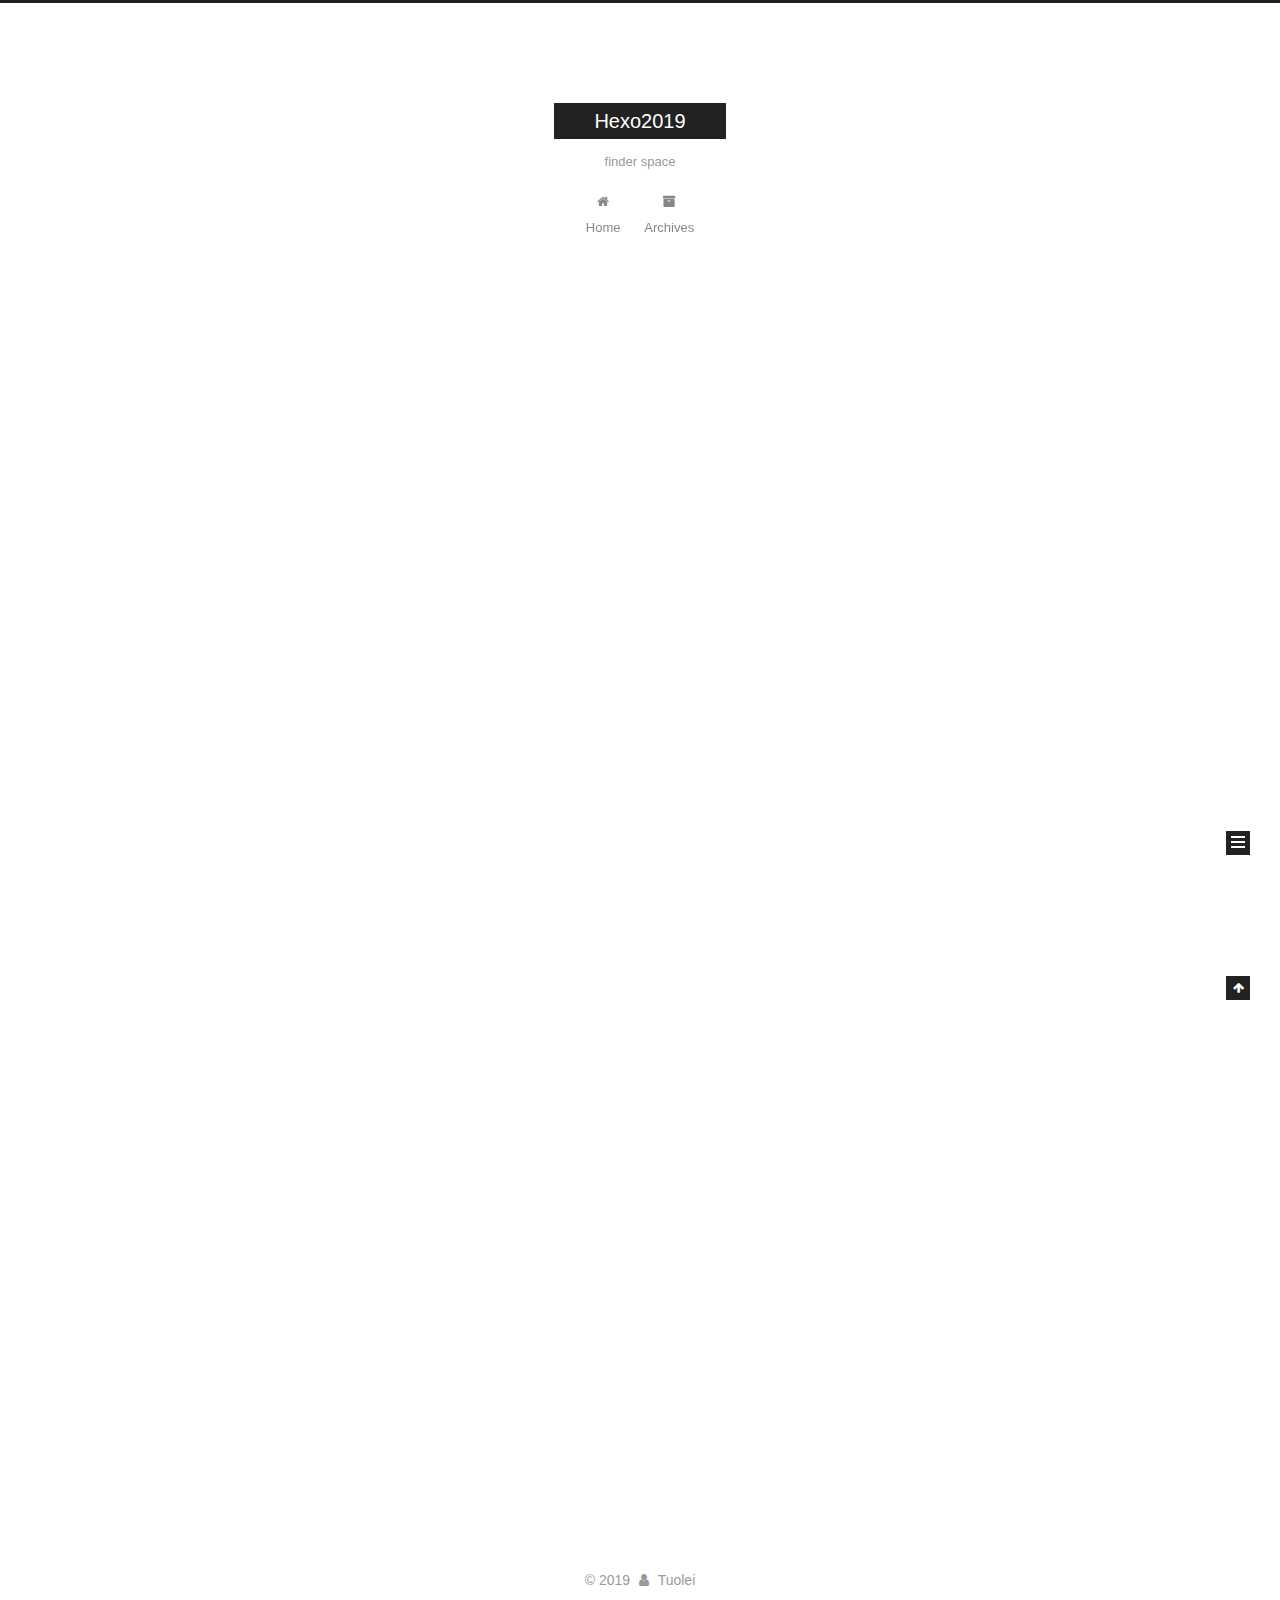
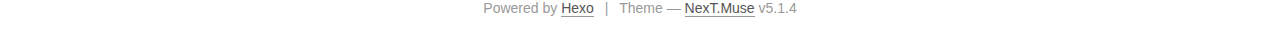
==== commit cdb982fe: "Site updated: 2019-09-05 17:44:20" ====
--- a/index.html
+++ b/index.html
@@ -79,13 +79,16 @@
 
 
 
+<meta name="description" content="Hexo2019 description">
 <meta property="og:type" content="website">
-<meta property="og:title" content="Hexo">
+<meta property="og:title" content="Hexo2019">
 <meta property="og:url" content="http://yoursite.com/index.html">
-<meta property="og:site_name" content="Hexo">
+<meta property="og:site_name" content="Hexo2019">
+<meta property="og:description" content="Hexo2019 description">
 <meta property="og:locale" content="default">
 <meta name="twitter:card" content="summary">
-<meta name="twitter:title" content="Hexo">
+<meta name="twitter:title" content="Hexo2019">
+<meta name="twitter:description" content="Hexo2019 description">
 
 
 
@@ -121,7 +124,7 @@
 
 
 
-  <title>Hexo</title>
+  <title>Hexo2019</title>
   
 
 
@@ -152,12 +155,12 @@
     <div class="custom-logo-site-title">
       <a href="/" class="brand" rel="start">
         <span class="logo-line-before"><i></i></span>
-        <span class="site-title">Hexo</span>
+        <span class="site-title">Hexo2019</span>
         <span class="logo-line-after"><i></i></span>
       </a>
     </div>
       
-        <p class="site-subtitle"></p>
+        <p class="site-subtitle">finder space</p>
       
   </div>
 
@@ -232,13 +235,13 @@
     <link itemprop="mainEntityOfPage" href="http://yoursite.com/2018/12/14/postName/">
 
     <span hidden itemprop="author" itemscope="" itemtype="http://schema.org/Person">
-      <meta itemprop="name" content="John Doe">
+      <meta itemprop="name" content="Tuolei">
       <meta itemprop="description" content="">
       <meta itemprop="image" content="/images/avatar.gif">
     </span>
 
     <span hidden itemprop="publisher" itemscope="" itemtype="http://schema.org/Organization">
-      <meta itemprop="name" content="Hexo">
+      <meta itemprop="name" content="Hexo2019">
     </span>
 
     
@@ -351,13 +354,13 @@
     <link itemprop="mainEntityOfPage" href="http://yoursite.com/2018/12/14/hello-world/">
 
     <span hidden itemprop="author" itemscope="" itemtype="http://schema.org/Person">
-      <meta itemprop="name" content="John Doe">
+      <meta itemprop="name" content="Tuolei">
       <meta itemprop="description" content="">
       <meta itemprop="image" content="/images/avatar.gif">
     </span>
 
     <span hidden itemprop="publisher" itemscope="" itemtype="http://schema.org/Organization">
-      <meta itemprop="name" content="Hexo">
+      <meta itemprop="name" content="Hexo2019">
     </span>
 
     
@@ -498,8 +501,8 @@
         <div class="site-overview">
           <div class="site-author motion-element" itemprop="author" itemscope="" itemtype="http://schema.org/Person">
             
-              <p class="site-author-name" itemprop="name">John Doe</p>
-              <p class="site-description motion-element" itemprop="description"></p>
+              <p class="site-author-name" itemprop="name">Tuolei</p>
+              <p class="site-description motion-element" itemprop="description">Hexo2019 description</p>
           </div>
 
           <nav class="site-state motion-element">
@@ -550,11 +553,11 @@
 
     <footer id="footer" class="footer">
       <div class="footer-inner">
-        <div class="copyright">&copy; <span itemprop="copyrightYear">2018</span>
+        <div class="copyright">&copy; <span itemprop="copyrightYear">2019</span>
   <span class="with-love">
     <i class="fa fa-user"></i>
   </span>
-  <span class="author" itemprop="copyrightHolder">John Doe</span>
+  <span class="author" itemprop="copyrightHolder">Tuolei</span>
 
   
 </div>
--- a/css/main.css
+++ b/css/main.css
@@ -1822,7 +1822,7 @@
   width: 4px;
   height: 4px;
   border-radius: 50%;
-  background: #4e8760;
+  background: #ff6c65;
 }
 .links-of-blogroll {
   font-size: 13px;
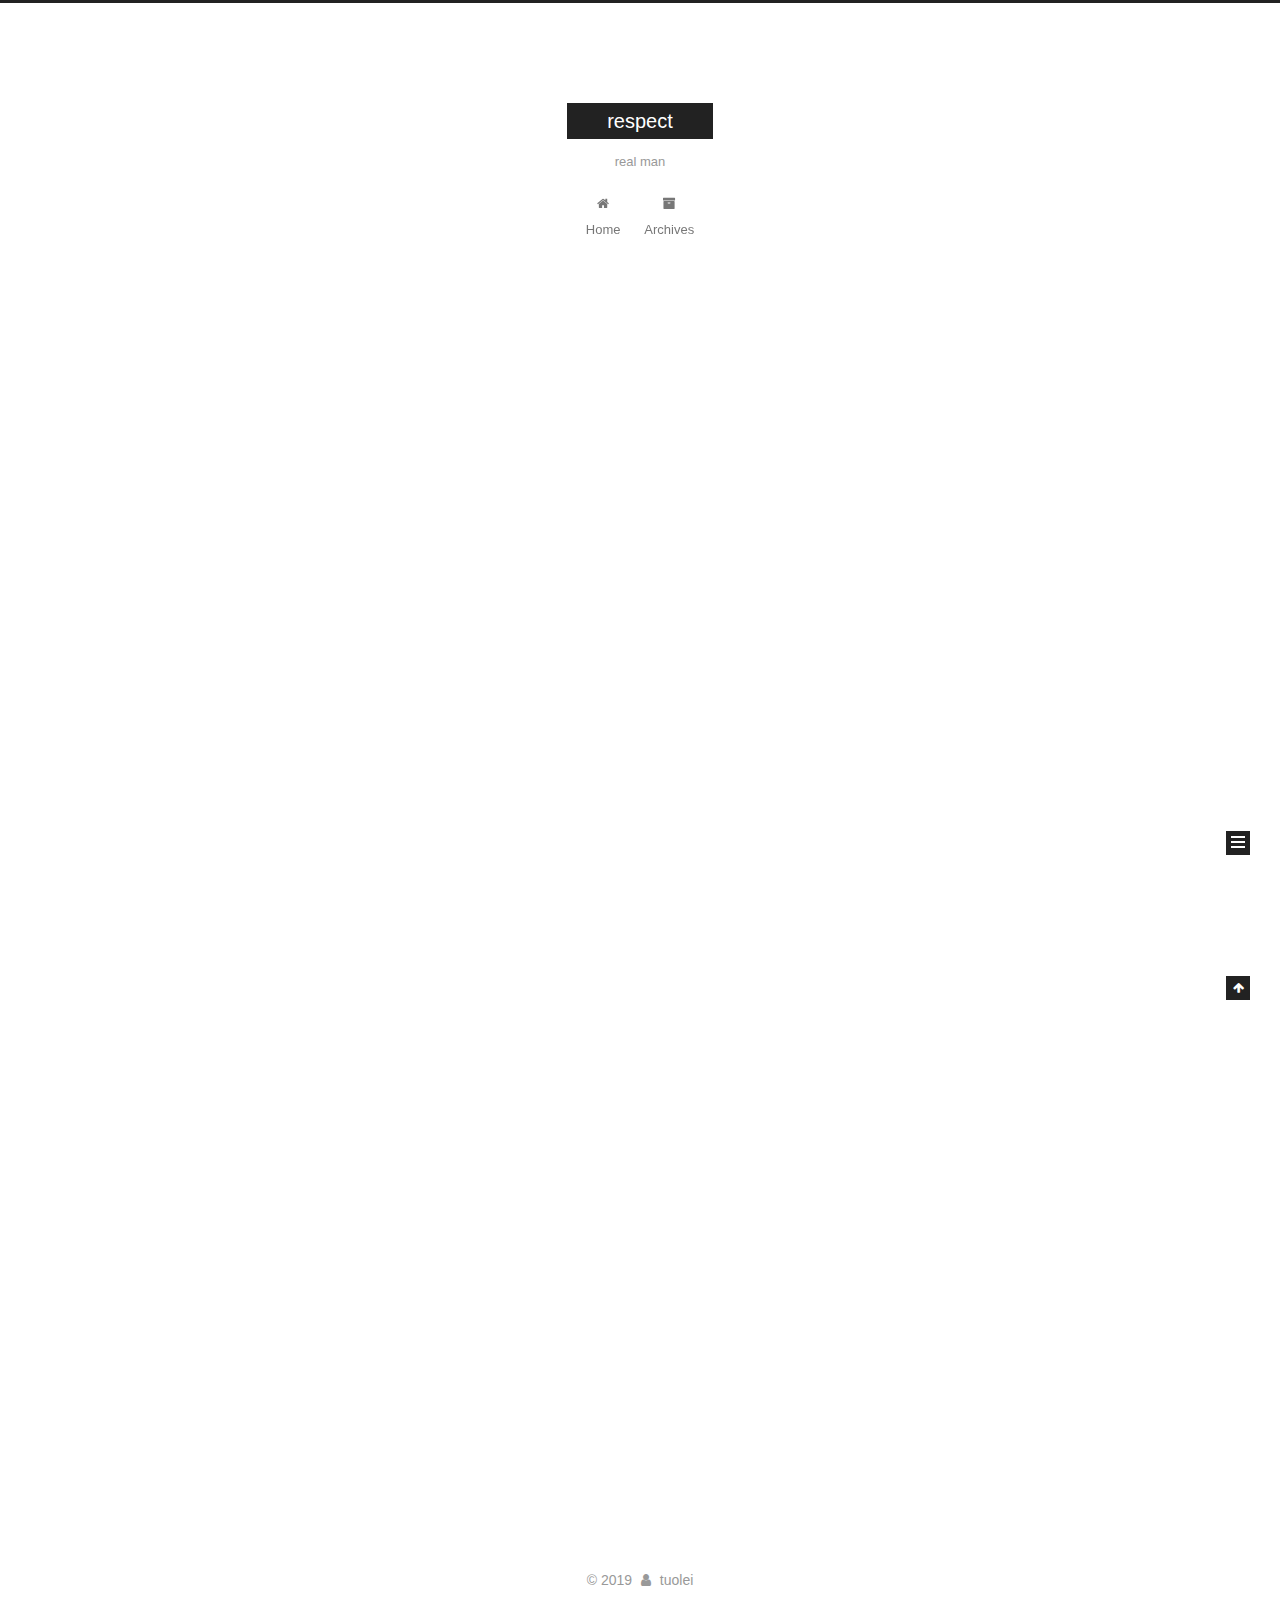
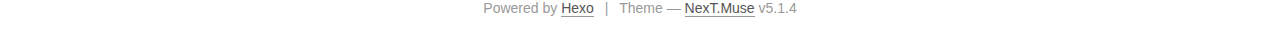
==== commit 530e200f: "Site updated: 2019-09-05 17:51:27" ====
--- a/index.html
+++ b/index.html
@@ -5,7 +5,7 @@
   
 
 
-<html class="theme-next muse use-motion" lang="">
+<html class="theme-next muse use-motion" lang="zh_CN">
 <head><meta name="generator" content="Hexo 3.8.0">
   <meta charset="UTF-8">
 <meta http-equiv="X-UA-Compatible" content="IE=edge">
@@ -79,16 +79,13 @@
 
 
 
-<meta name="description" content="Hexo2019 description">
 <meta property="og:type" content="website">
-<meta property="og:title" content="Hexo2019">
+<meta property="og:title" content="respect">
 <meta property="og:url" content="http://yoursite.com/index.html">
-<meta property="og:site_name" content="Hexo2019">
-<meta property="og:description" content="Hexo2019 description">
-<meta property="og:locale" content="default">
+<meta property="og:site_name" content="respect">
+<meta property="og:locale" content="zh_CN">
 <meta name="twitter:card" content="summary">
-<meta name="twitter:title" content="Hexo2019">
-<meta name="twitter:description" content="Hexo2019 description">
+<meta name="twitter:title" content="respect">
 
 
 
@@ -124,7 +121,7 @@
 
 
 
-  <title>Hexo2019</title>
+  <title>respect</title>
   
 
 
@@ -136,7 +133,7 @@
 
 </head>
 
-<body itemscope="" itemtype="http://schema.org/WebPage" lang="default">
+<body itemscope="" itemtype="http://schema.org/WebPage" lang="zh_CN">
 
   
   
@@ -155,12 +152,12 @@
     <div class="custom-logo-site-title">
       <a href="/" class="brand" rel="start">
         <span class="logo-line-before"><i></i></span>
-        <span class="site-title">Hexo2019</span>
+        <span class="site-title">respect</span>
         <span class="logo-line-after"><i></i></span>
       </a>
     </div>
       
-        <p class="site-subtitle">finder space</p>
+        <p class="site-subtitle">real man</p>
       
   </div>
 
@@ -235,13 +232,13 @@
     <link itemprop="mainEntityOfPage" href="http://yoursite.com/2018/12/14/postName/">
 
     <span hidden itemprop="author" itemscope="" itemtype="http://schema.org/Person">
-      <meta itemprop="name" content="Tuolei">
+      <meta itemprop="name" content="tuolei">
       <meta itemprop="description" content="">
       <meta itemprop="image" content="/images/avatar.gif">
     </span>
 
     <span hidden itemprop="publisher" itemscope="" itemtype="http://schema.org/Organization">
-      <meta itemprop="name" content="Hexo2019">
+      <meta itemprop="name" content="respect">
     </span>
 
     
@@ -354,13 +351,13 @@
     <link itemprop="mainEntityOfPage" href="http://yoursite.com/2018/12/14/hello-world/">
 
     <span hidden itemprop="author" itemscope="" itemtype="http://schema.org/Person">
-      <meta itemprop="name" content="Tuolei">
+      <meta itemprop="name" content="tuolei">
       <meta itemprop="description" content="">
       <meta itemprop="image" content="/images/avatar.gif">
     </span>
 
     <span hidden itemprop="publisher" itemscope="" itemtype="http://schema.org/Organization">
-      <meta itemprop="name" content="Hexo2019">
+      <meta itemprop="name" content="respect">
     </span>
 
     
@@ -501,8 +498,8 @@
         <div class="site-overview">
           <div class="site-author motion-element" itemprop="author" itemscope="" itemtype="http://schema.org/Person">
             
-              <p class="site-author-name" itemprop="name">Tuolei</p>
-              <p class="site-description motion-element" itemprop="description">Hexo2019 description</p>
+              <p class="site-author-name" itemprop="name">tuolei</p>
+              <p class="site-description motion-element" itemprop="description"></p>
           </div>
 
           <nav class="site-state motion-element">
@@ -557,7 +554,7 @@
   <span class="with-love">
     <i class="fa fa-user"></i>
   </span>
-  <span class="author" itemprop="copyrightHolder">Tuolei</span>
+  <span class="author" itemprop="copyrightHolder">tuolei</span>
 
   
 </div>
--- a/css/main.css
+++ b/css/main.css
@@ -1822,7 +1822,7 @@
   width: 4px;
   height: 4px;
   border-radius: 50%;
-  background: #ff6c65;
+  background: #1a573c;
 }
 .links-of-blogroll {
   font-size: 13px;
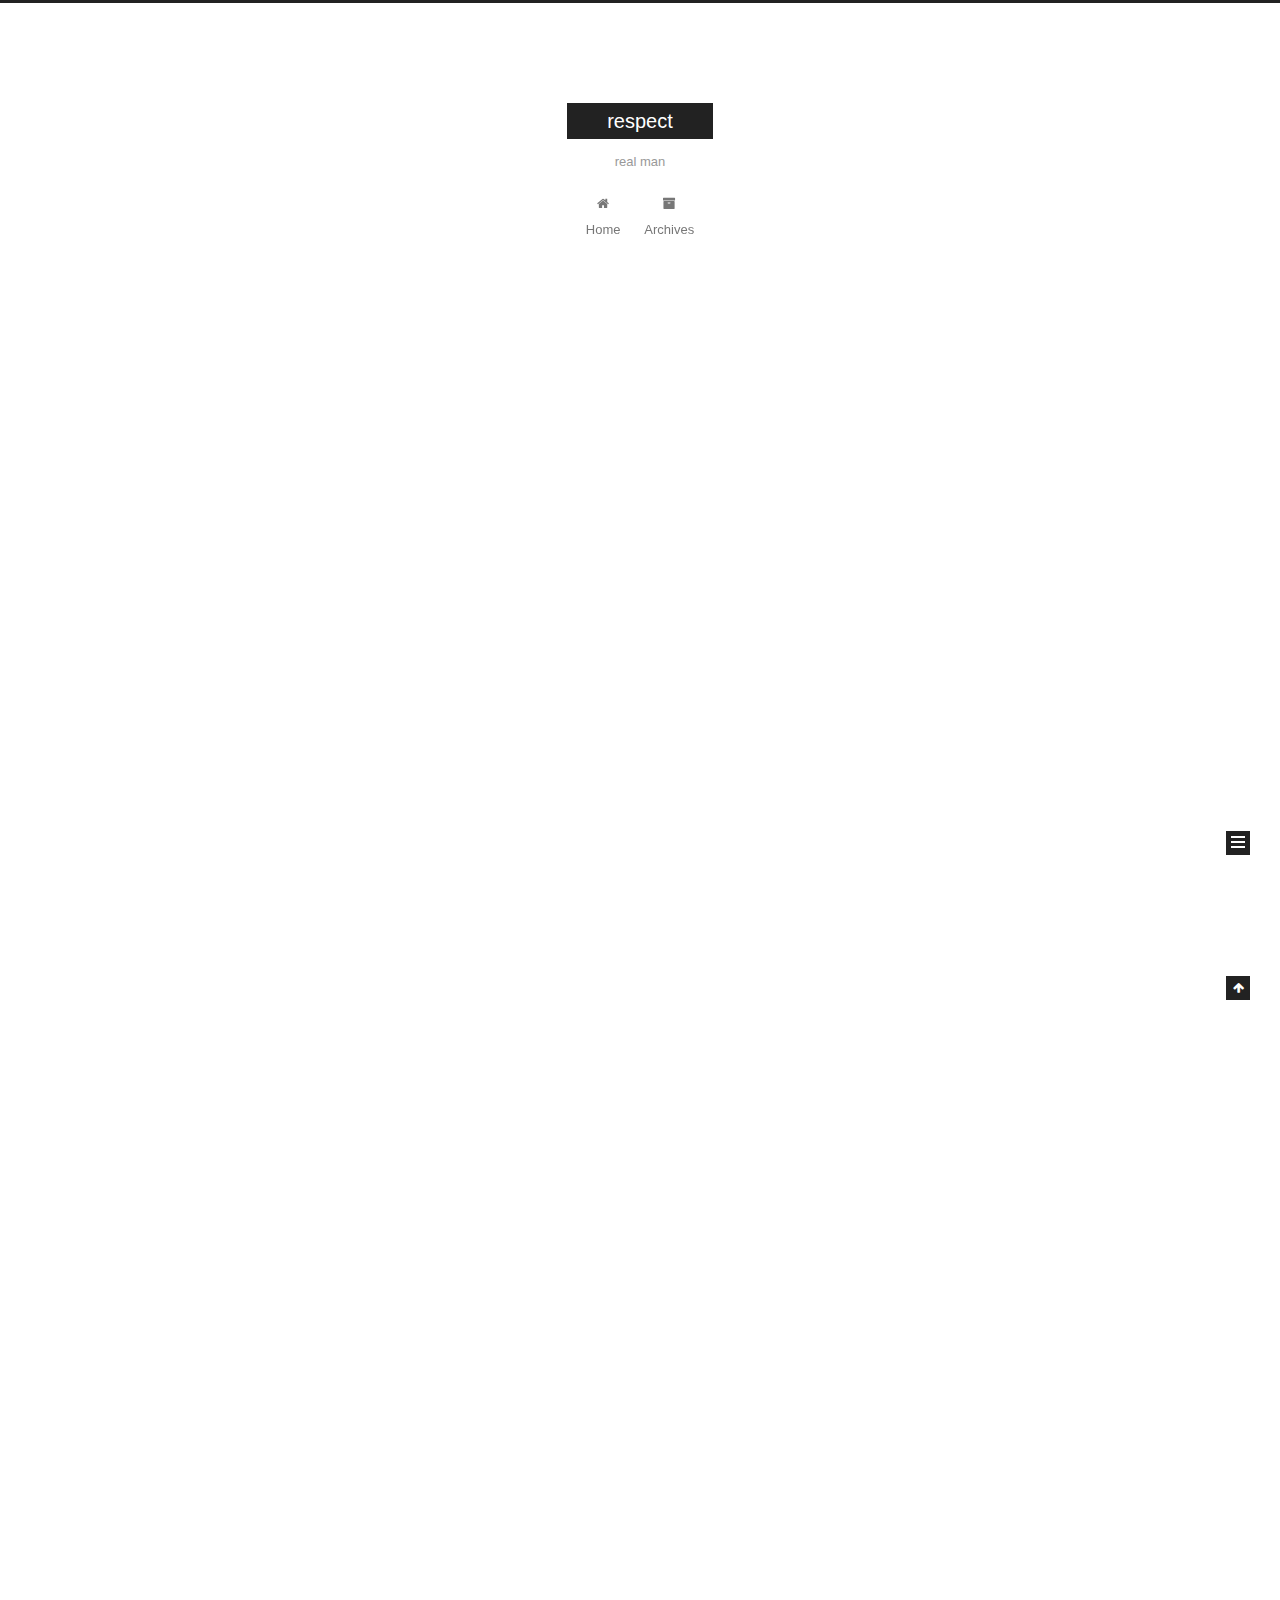
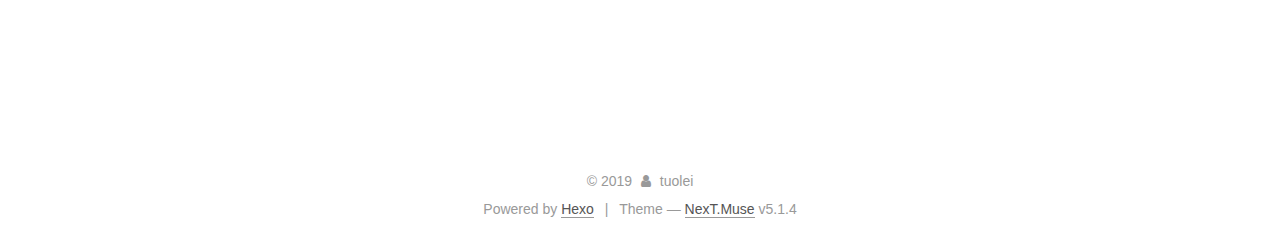
==== commit b159cae6: "Site updated: 2019-09-05 17:58:01" ====
--- a/index.html
+++ b/index.html
@@ -229,6 +229,125 @@
   
   
   <div class="post-block">
+    <link itemprop="mainEntityOfPage" href="http://yoursite.com/2019/09/05/树莓派/">
+
+    <span hidden itemprop="author" itemscope="" itemtype="http://schema.org/Person">
+      <meta itemprop="name" content="tuolei">
+      <meta itemprop="description" content="">
+      <meta itemprop="image" content="/images/avatar.gif">
+    </span>
+
+    <span hidden itemprop="publisher" itemscope="" itemtype="http://schema.org/Organization">
+      <meta itemprop="name" content="respect">
+    </span>
+
+    
+      <header class="post-header">
+
+        
+        
+          <h1 class="post-title" itemprop="name headline">
+                
+                <a class="post-title-link" href="/2019/09/05/树莓派/" itemprop="url">树莓派</a></h1>
+        
+
+        <div class="post-meta">
+          <span class="post-time">
+            
+              <span class="post-meta-item-icon">
+                <i class="fa fa-calendar-o"></i>
+              </span>
+              
+                <span class="post-meta-item-text">Posted on</span>
+              
+              <time title="Post created" itemprop="dateCreated datePublished" datetime="2019-09-05T17:56:25+08:00">
+                2019-09-05
+              </time>
+            
+
+            
+
+            
+          </span>
+
+          
+
+          
+            
+          
+
+          
+          
+
+          
+
+          
+
+          
+
+        </div>
+      </header>
+    
+
+    
+    
+    
+    <div class="post-body" itemprop="articleBody">
+
+      
+      
+
+      
+        
+          
+            
+          
+        
+      
+    </div>
+    
+    
+    
+
+    
+
+    
+
+    
+
+    <footer class="post-footer">
+      
+
+      
+
+      
+
+      
+      
+        <div class="post-eof"></div>
+      
+    </footer>
+  </div>
+  
+  
+  
+  </article>
+
+
+    
+      
+
+  
+
+  
+  
+  
+
+  <article class="post post-type-normal" itemscope="" itemtype="http://schema.org/Article">
+  
+  
+  
+  <div class="post-block">
     <link itemprop="mainEntityOfPage" href="http://yoursite.com/2018/12/14/postName/">
 
     <span hidden itemprop="author" itemscope="" itemtype="http://schema.org/Person">
@@ -509,7 +628,7 @@
               
                 <a href="/archives/">
               
-                  <span class="site-state-item-count">2</span>
+                  <span class="site-state-item-count">3</span>
                   <span class="site-state-item-name">posts</span>
                 </a>
               </div>
